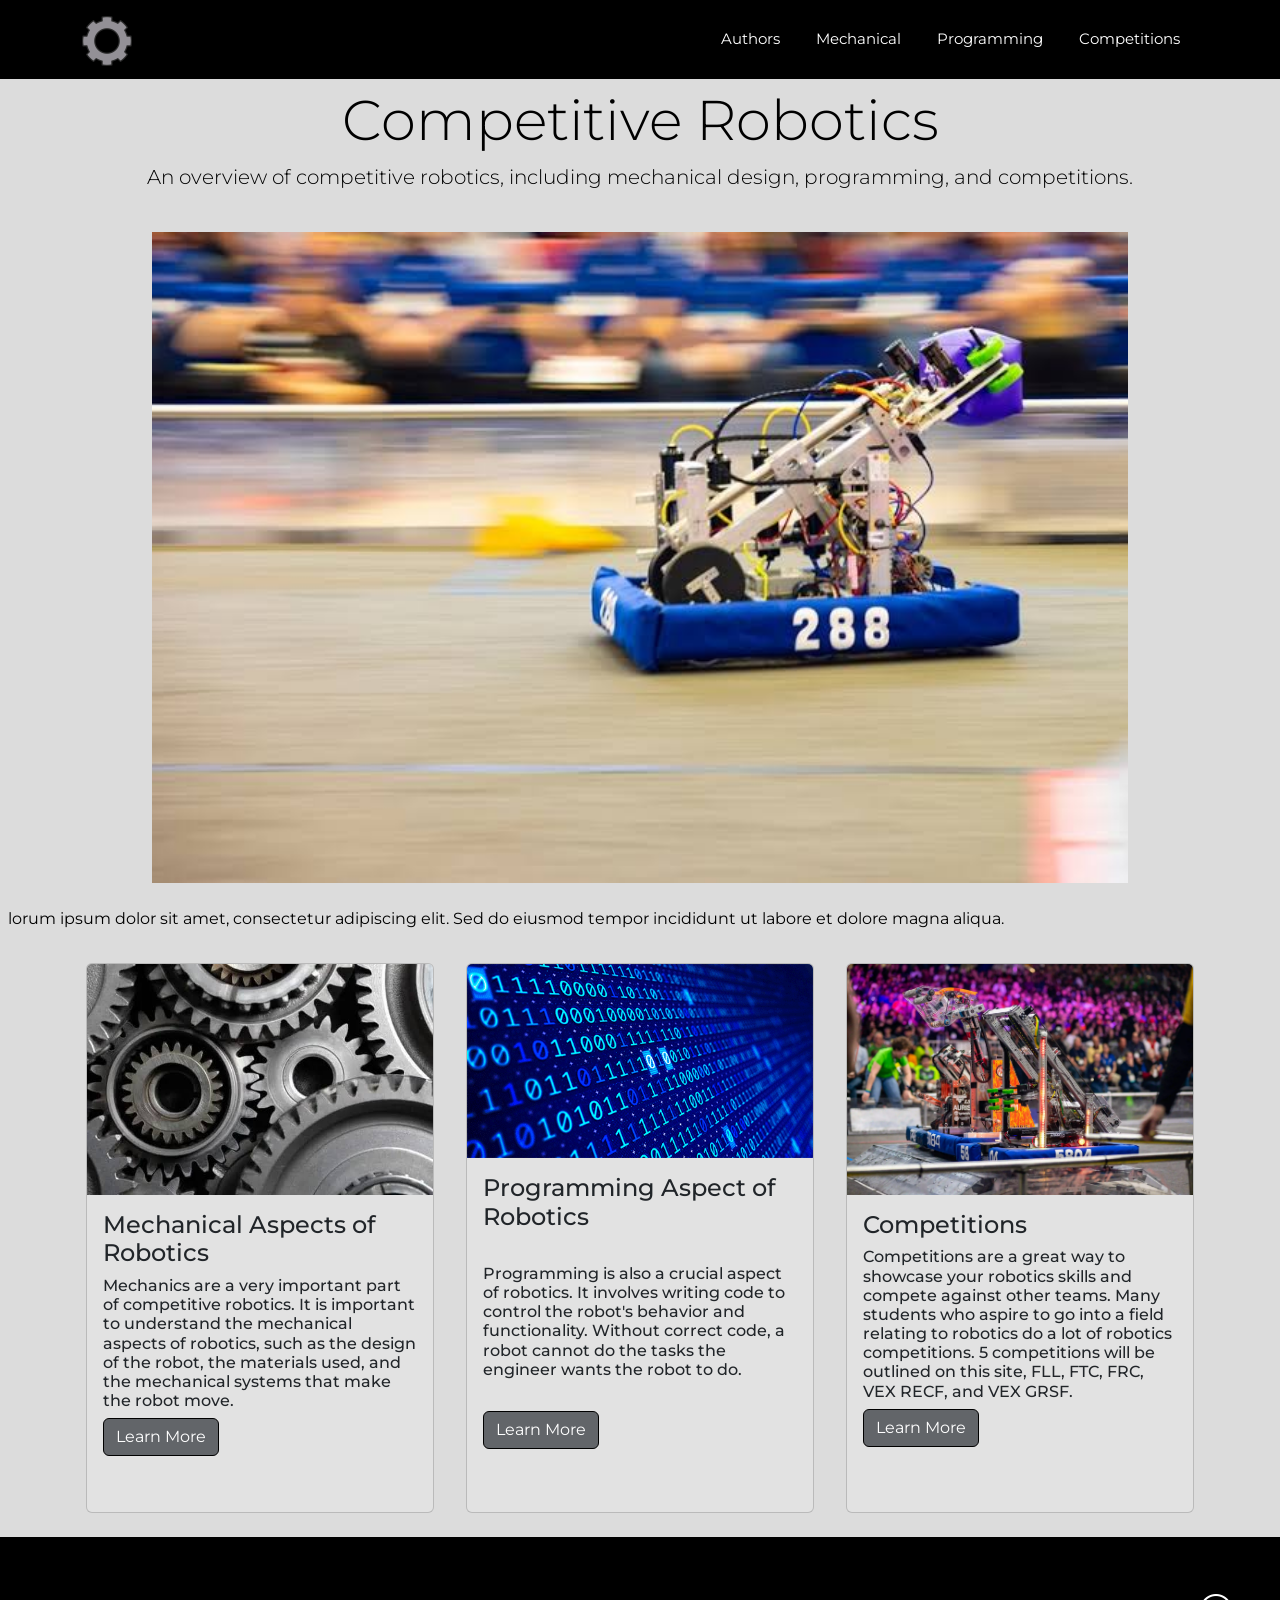
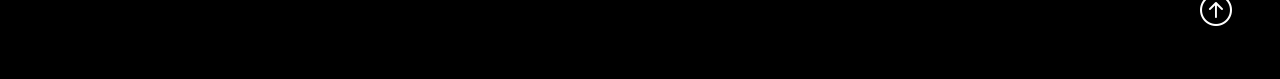
==== index.html @ 16c3a6c0 "Got rid of unnecessary highlights Made titles non-highlightable and made overall site look more plea" ====
<!DOCTYPE html>
<html lang="en">

<head>
    <meta charset="UTF-8">
    <meta name="viewport" content="width=device-width, initial-scale=1.0">
    <title>Competitive Robotics</title>

    <link href="https://cdn.jsdelivr.net/npm/bootstrap@5.3.8/dist/css/bootstrap.min.css" rel="stylesheet"
        integrity="sha384-sRIl4kxILFvY47J16cr9ZwB07vP4J8+LH7qKQnuqkuIAvNWLzeN8tE5YBujZqJLB" crossorigin="anonymous">


    <link rel="stylesheet" href="https://cdn.jsdelivr.net/npm/bootstrap-icons@1.13.1/font/bootstrap-icons.min.css">
    <link rel="stylesheet" href="styles.css">


    <script src="https://cdn.jsdelivr.net/npm/bootstrap@5.3.8/dist/js/bootstrap.bundle.min.js"
        integrity="sha384-FKyoEForCGlyvwx9Hj09JcYn3nv7wiPVlz7YYwJrWVcXK/BmnVDxM+D2scQbITxI"
        crossorigin="anonymous"></script>
</head>

<body class="body">
        <header>
            <!-- Navbar -->
            <nav class="navbar navbar-expand-lg nav-background-color" data-bs-theme="dark">
                <div class="container"> <!-- Website brand -->
                    <a href="#" class="navbar-brand">
                        <img src="img/logo.png" alt="Water Logo" class="d-inline-block align-text-top w-50">
                    </a>

                    <!-- Hamburger Icon-->
                    <button class="navbar-toggler" type="button" data-bs-toggle="collapse" data-bs-target="#navmenu">
                        <span class="navbar-toggler-icon"></span>
                    </button>

                    <!-- Collapsible navbar menu with custom hover underline CSS animation -->
                    <div class="collapse navbar-collapse" id="navmenu"> <!-- Links to Hamburger -->
                        <ul class="navbar-nav ms-auto"> <!-- ms-auto provides auto margin spacing-->
                            <li class="nav-itm">
                                <a href="authors.html"
                                    class="nav-link hover-underline-animation nav-menu-item">Authors</a>
                            </li>
                            <li class="nav-itm">
                                <a href="mechanical.html"
                                    class="nav-link hover-underline-animation nav-menu-item">Mechanical</a>
                            </li>
                            <li class="nav-itm">
                                <a href="programming.html"
                                    class="nav-link hover-underline-animation nav-menu-item">Programming</a>
                            </li>
                            <li class="nav-itm dropdown">
                                <a href="comp.html"
                                    class="nav-link dropdown-toggle hover-underline-animation nav-menu-item">Competitions</a>
                                    <div class="dropdown-menu">
                                        <a class="dropdown-item" href="fll.html">FLL</a>
                                        <a class="dropdown-item" href="ftc.html">FTC</a>
                                        <a class="dropdown-item" href="frc.html">FRC</a>
                                        <a class="dropdown-item" href="recf.html">VEX RECF</a>
                                        <a class="dropdown-item" href="grsf.html">VEX GRSF</a>                                    </div>                                
                            </li>
                        </ul>
                    </div>
                </div>
            </nav>
        </header>
    <div class="container-fluid p-0"> <!-- Container for the entire page -->
        <section class="overview text-dark p-2 text-left"> <!-- Overview -->
            <div class="text-center">
                <h1 class="display-4">Competitive Robotics</h1>
                <p class="lead">An overview of competitive robotics, including mechanical design, programming, and competitions.</p>
            </div>
            <br>
            
            <div class="col-md-12">
                <div class="row">
                    <div class="shadow-command gif-robot">   
                        <img src="img/robotpicfront.jpeg" alt="Robotics picture" class="index-gif-robot img-fluid col-md-6">
                        <div class="caption">This shows a robot in motion at the FIRST robotics competition (FRC).</div>
                    </div>
                </div>
            </div>
            <br>
            <div class="text highlighter">
                <p>lorum ipsum dolor sit amet, consectetur adipiscing elit. Sed do eiusmod tempor incididunt ut labore et dolore magna aliqua.</p>
            </div>
            
            <div class="container-lg min-vh-10">  
                <div class="row">
                    <div class="frame col-sm-4 p-3">
                        <div class="card about">
                            <img src="img/gearimagegeneric.jpeg" alt="gears" class="card-img-top">
                            <div class="card-body">
                                <h4 class="card-title">Mechanical Aspects of Robotics</h4>
                                
                                <h6> Mechanics are a very important part of competitive robotics. It 
                                    is important to understand the mechanical aspects of robotics, such as 
                                    the design of the robot, the materials used, and the mechanical systems 
                                    that make the robot move. 
                                </h6>
                                <a href="mechanical.html" class="index-btn btn btn-primary">Learn More</a>

                            </div>

                        </div>
                    </div>
                    <div class="frame col-sm-4 p-3">
                        <div class="card about">
                            <img src="img/binarythingy.webp" alt="binary code" class="card-img-top">
                            <div class="card-body">
                                <h4 class="card-title">Programming Aspect of Robotics</h4>
                                <br>
                                <h6> Programming is also a crucial aspect of robotics. It involves writing code to control the robot's behavior and functionality.
                                    Without correct code, a robot cannot do the tasks the engineer wants the robot to do.
                                </h6>
                                <br>
                                
                                <a href="programming.html" class="index-btn btn btn-primary">Learn More</a>

                            </div>

                        </div>
                    </div>
                    <div class="frame col-sm-4 p-3">
                        <div class="card about">
                            <img src="img/compimageforindex.webp" alt="comp image" class="card-img-top">
                            <div class="card-body">
                                <h4 class="card-title">Competitions</h4>
                                
                                <h6> Competitions are a great way to showcase your robotics skills and compete against other teams. 
                                    Many students who aspire to go into a field relating to robotics do a lot of robotics competitions.
                                    5 competitions will be outlined on this site, FLL, FTC, FRC, VEX RECF, and VEX GRSF.
                                </h6>
                                <a href="comp.html" class="index-btn btn btn-primary">Learn More</a>

                            </div>

                        </div>
                    </div>
                </div>
            </div>
        </section>
    </div>
</body>
    <!-- Footer -->
    <footer class="p-5 footer text-light text-center position-relative">
        <div class="container">
            <p class="lead">Copyright &copy; SE 2026 Competitive Robotics</p>
            <a href="#" class="position-absolute bottom-0 end-0 p-5">
                <i class="bi bi-arrow-up-circle h2 icon-white"></i>
            </a>
        </div>
    </footer>

    </div>



</html>
---- styles.css ----
/* ----------------- Class CSS ----------------- */
@import url('https://fonts.googleapis.com/css2?family=Montserrat:wght@400;700&display=swap');
.about{
    width:400px;
    height: 550px;
    margin: auto;
    box-shadow: none;
    transition: box-shadow 0.3s ease;
    background-color:#e2e2e2;
}
.about:hover{
    box-shadow: 0 0 50px 10px black;
}
.about-team{
    color:rgb(0, 0, 0);
}
.about a{
    background-color:#626569;
    border-color: black;

}
.about a:hover{
    background-color:rgb(52, 52, 52);
    border-color: black;
}
.authors{
    background-color: #dbe3e7;
}

.body{
    background-color: rgb(220, 218, 218);
}

.chartjs-sample{
    background-color: #8fa3ab;
}

.footer{                
    background-color: #000000;
}

.icon-white{            /* Arrow icon at bottom of page */
    color: #FFFFFF;
}

.nav-background-color{   /* navbar background color */
    background-color: #000000;
}

* {
    color: #000000;
    font-family: 'Montserrat', Courier;
}

.nav-menu-item{               /* navbar link text properties */
    font-size:15px;
    margin-left: 10px;
    margin-right: 10px;
    color:#FFFFFF
}

.overview{
    background-color: rgb(220, 220, 220);
}

.overview-left-padding{
    padding-left: 20px;
}

.overview-right-padding{  
    padding-right: 20px;
}

.procedure{
    background-color: #dbe3e7;
    padding: 1px;
}

.showcase{
    background-color: #8fa3ab; /*#0096c7*/
}

/* ----------------- ID CSS ----------------- */

/* -----------------Underline Animation CSS -----------------*/
#chart-wrapper{
    margin: auto;
    padding: 10px; 
    min-height: 400px;
    background-color: whitesmoke !important;
    justify-content: center;
    align-items: center;  
}

.hover-underline-animation {
    display: inline-block;
    position: relative;
    /*color: #0087ca;*/
  }
  
.hover-underline-animation:after {
    content: '';
    position: absolute;
    width: 100%;
    transform: scaleX(0);
    height: 2px;
    bottom: 0;
    left: 0;
    background-color: #eae6e6;
    /*transform-origin: bottom right;*/
    transition: transform 0.35s ease-out;
}
  
.hover-underline-animation:hover:after {
    transform: scaleX(1);
    /*transform-origin: bottom left;*/
}

.highlighter {
    background-image: linear-gradient( #97999b 100%, #626569 100%);
    background-repeat: no-repeat;
    background-size: 0% 100%;       
    background-position: 0 80%;
    
    transition: background-size 0.3s ease-in-out;
}

.highlighter:hover {
    background-size: 100% 100%;
}

.navbar .nav-itm.dropdown:hover .dropdown-menu {
    display: block;
}

.mech-button {
    background-color: #ffffff;
    color: black;
    border-color: black;

}
.mech-button:hover{
    background-color: rgb(84, 84, 84);
    border-color: black;
}
.frame {
    display: flex;
    align-items: center;
    
}
.robot-falling {
    width: 120%;
    height: auto;
}
.durability {
    font-size: 1.5rem;
}
.index-gif-robot {
    display: block;
    margin: 0 auto;
    width: 80%;
    height: auto;
}
.shadow-command {
    position: relative;
    
    height: auto;
    display: inline-block;
    margin: 0 auto;
    vertical-align: top;
    
    box-shadow: none;
    transition: box-shadow 0.3s ease;
}
.gif-robot {
    width: 1000px;

}
.shadow-command:hover {
    box-shadow: 0 0 50px 10px black;
}

.shadow-command .index-gif-robot img {
    display: block;
    
    width: 300%;
    height: auto;
}
.shadow-command img {
    display: block;
    
    width: 100%;
    height: auto;
}

.caption {
    position: absolute;
    top: 0;
    left: 0;
    width: 100%;
    box-sizing: border-box;
    padding: 10px;
    background: rgba(0, 0, 0, 0.65);
    color: white;
    text-align: center;
    z-index: 1;

    opacity: 0;
    transition: opacity 0.3s ease;
}

.shadow-command:hover .caption {
    opacity: 1;
}

.card .about p {
    color: black;
}


.conta{
    padding: 1em 0;
    width: 50%;
    justify-content: center;
    display:flex
  }
  
  .conta .title{
    color: #1a1a1a;
    text-align: center;
    margin-bottom: 10px;
    font-size: 25px;
  }
  
  .content {
    position: relative;
    max-width: 500px;
    min-width: 0px;
    width: 100%;
    margin: auto;
    overflow: hidden;
  }
  .cent {
      display: flex;
      justify-content: center;
  }
  
  .content .content-overlay {
    background: rgba(0,0,0,1);
    position: absolute;
    height: 99%;
    width: 100%;
    left: 0;
    top: 0;
    bottom: 0;
    right: 0;
    opacity: 0;
    -webkit-transition: all 0.4s ease-in-out 0s;
    -moz-transition: all 0.4s ease-in-out 0s;
    transition: all 0.4s ease-in-out 0s;
  }
  
  .content:hover .content-overlay{
    opacity: 1;
  }
  
  .content-image{
    width: 100%;
  }
  
  .content-details {
    position: absolute;
    text-align: center;
   padding-left: 1em;
    padding-right: 1em;
    width: 100%;
    top: 50%;
    left: 50%;
    opacity: 0;
    -webkit-transform: translate(-50%, -50%);
    -moz-transform: translate(-50%, -50%);
    transform: translate(-50%, -50%);
    -webkit-transition: all 0.3s ease-in-out 0s;
    -moz-transition: all 0.3s ease-in-out 0s;
    transition: all 0.3s ease-in-out 0s;
  }
  
  .content:hover .content-details{
    top: 50%;
    left: 50%;
    opacity: 1;
  }
  
  .content-details h3{
    color: #fff;
    font-weight: 500;
    letter-spacing: 0.15em;
    margin-bottom: 0.5em;
    text-transform: uppercase;
  }
  
  .content-details p{
    color: #fff;
    font-size: 0.8em;
  }
  
  .fadeIn-bottom{
    top: 80%;
  }

  .robotics-grid {
    display: grid;
    grid-template-columns: repeat(3, minmax(0, 1fr));
    gap: 25px;
    width: 100%;
    max-width: 1200px;
    margin: 0 auto;
    padding: 15px;
    box-sizing: border-box;
    justify-content: center;
}

/* Make cards fit their grid cells */
.robotics-grid .content {
    width: 100%;
    min-width: 0;
}

/* Images scale with their cards */
.robotics-grid .img-fluid {
    width: 100%;
    height: auto;
    display: block;
}

/* Medium screens: 2 cards per row */
@media (max-width: 900px) {
    .robotics-grid {
        grid-template-columns: repeat(2, minmax(0, 1fr));
    }
}

/* Small screens: 1 card per row */
@media (max-width: 550px) {
    .robotics-grid {
        grid-template-columns: 1fr;
    }
}
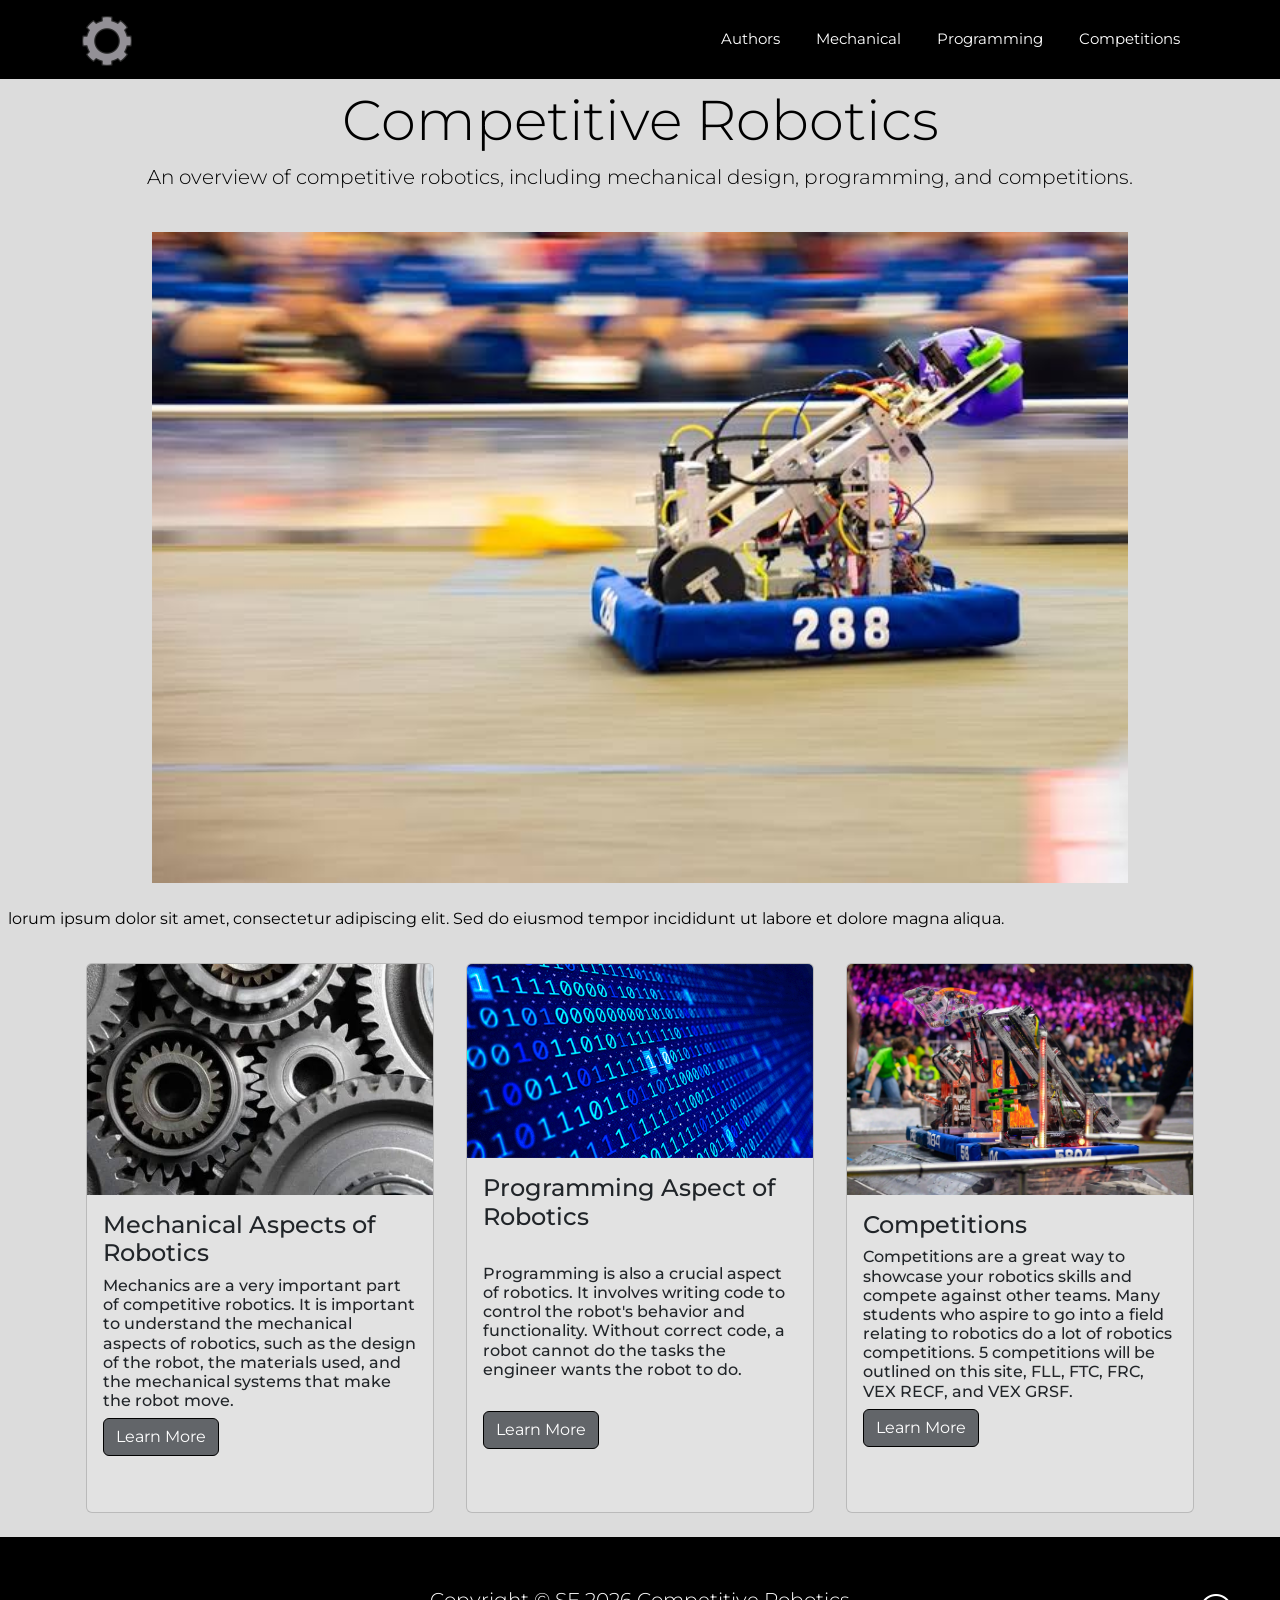
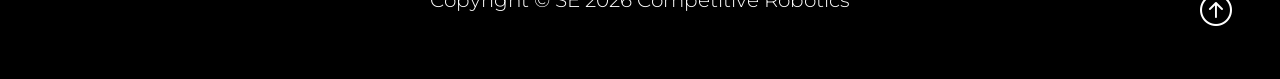
==== commit 4ed2ec1c: "Fixed Footer Footer text color was black and then changed to white so it was visable." ====
--- a/index.html
+++ b/index.html
@@ -144,7 +144,7 @@
     <!-- Footer -->
     <footer class="p-5 footer text-light text-center position-relative">
         <div class="container">
-            <p class="lead">Copyright &copy; SE 2026 Competitive Robotics</p>
+            <p class="lead footer">Copyright &copy; SE 2026 Competitive Robotics</p>
             <a href="#" class="position-absolute bottom-0 end-0 p-5">
                 <i class="bi bi-arrow-up-circle h2 icon-white"></i>
             </a>
--- a/styles.css
+++ b/styles.css
@@ -37,6 +37,7 @@
 
 .footer{                
     background-color: #000000;
+    color:#FFFFFF
 }
 
 .icon-white{            /* Arrow icon at bottom of page */
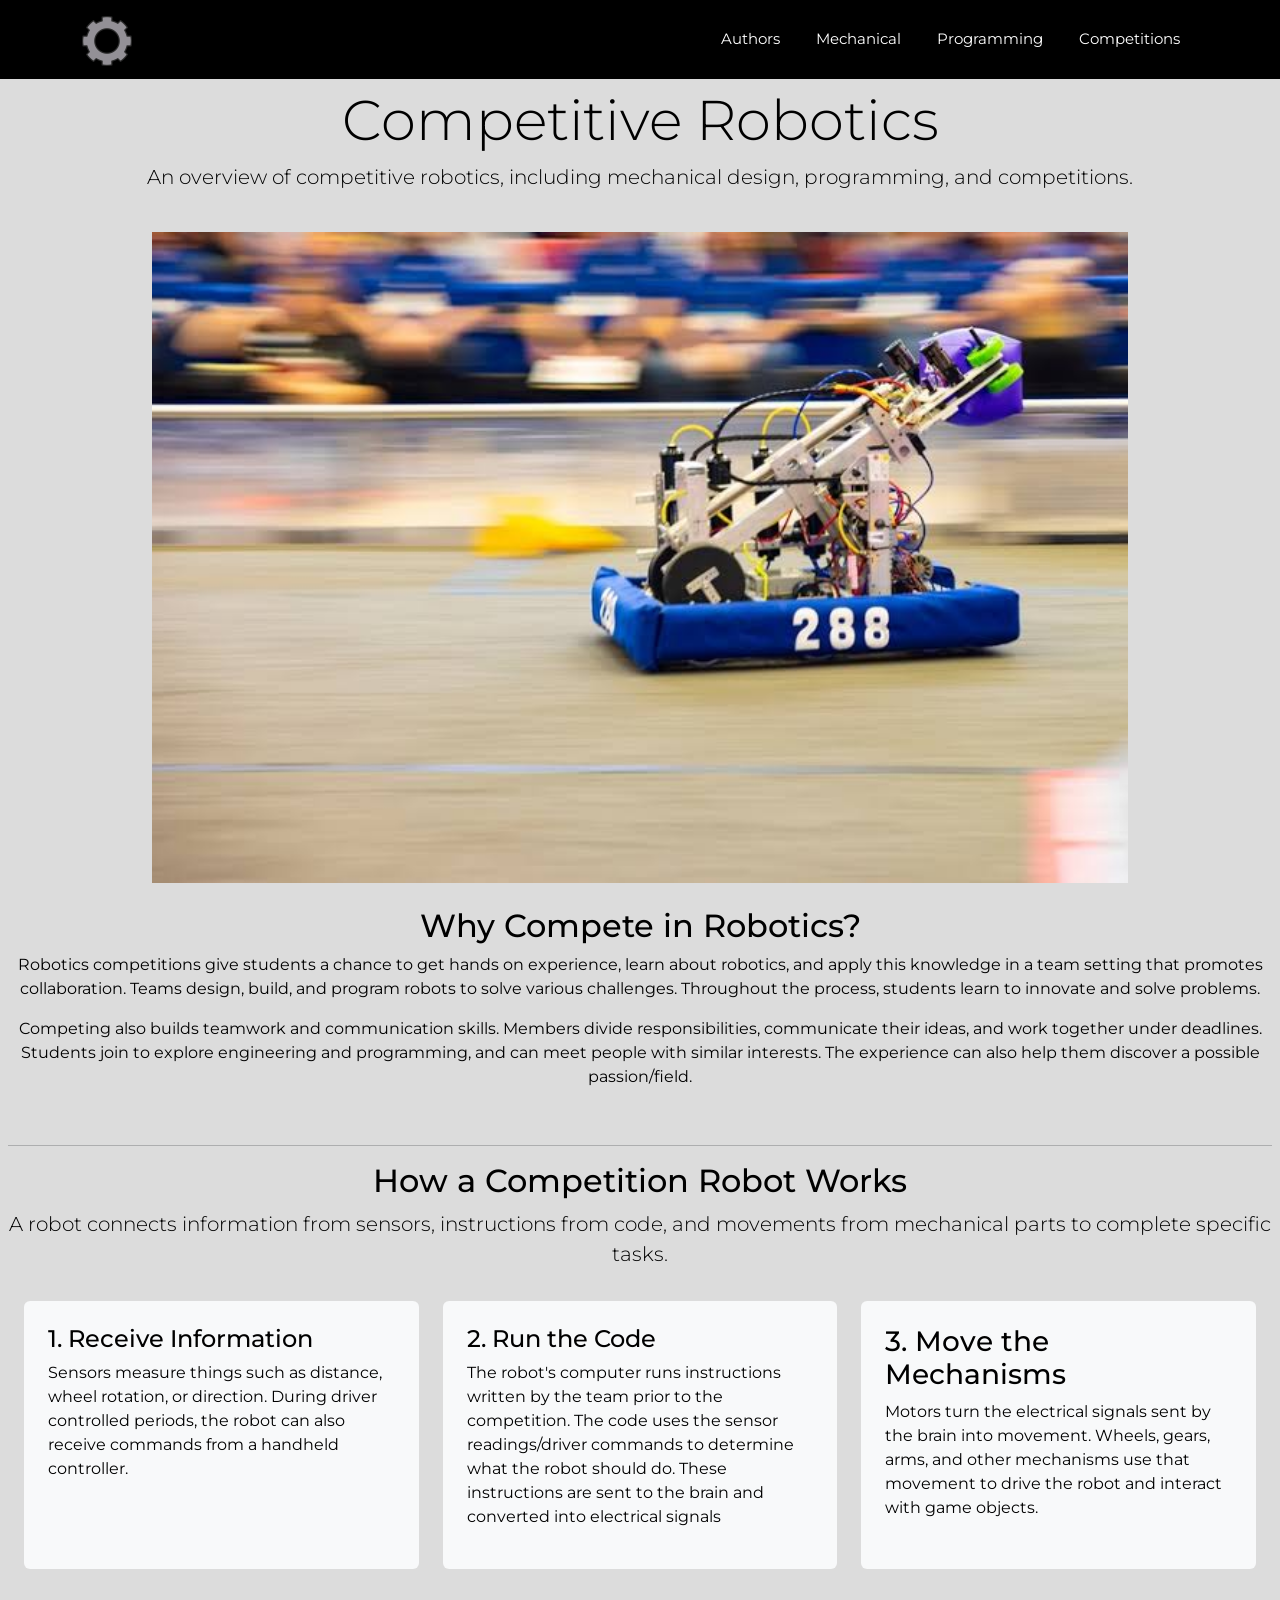
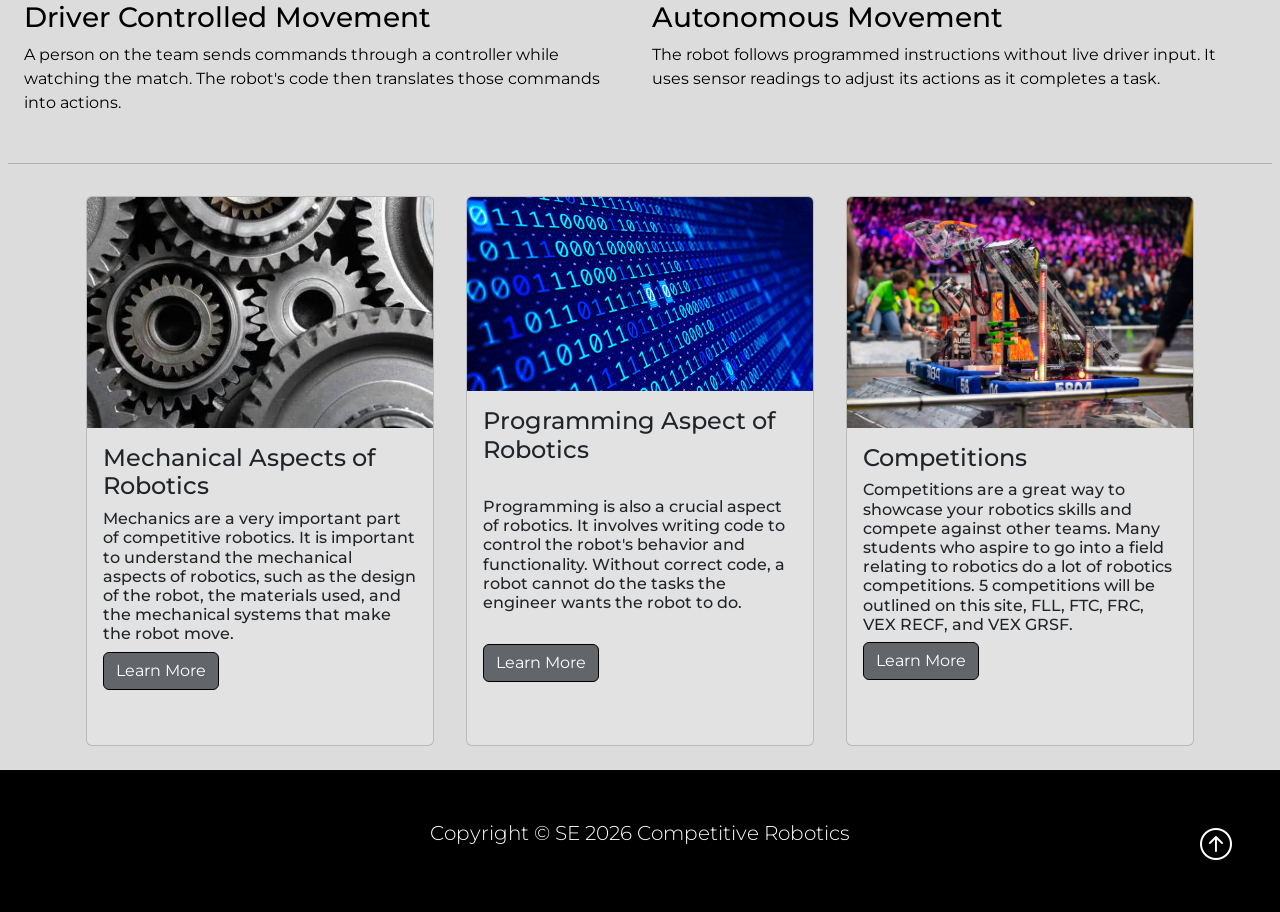
==== commit 1914dd6d: "finish index.html" ====
--- a/index.html
+++ b/index.html
@@ -9,10 +9,8 @@
     <link href="https://cdn.jsdelivr.net/npm/bootstrap@5.3.8/dist/css/bootstrap.min.css" rel="stylesheet"
         integrity="sha384-sRIl4kxILFvY47J16cr9ZwB07vP4J8+LH7qKQnuqkuIAvNWLzeN8tE5YBujZqJLB" crossorigin="anonymous">
 
-
     <link rel="stylesheet" href="https://cdn.jsdelivr.net/npm/bootstrap-icons@1.13.1/font/bootstrap-icons.min.css">
     <link rel="stylesheet" href="styles.css">
-
 
     <script src="https://cdn.jsdelivr.net/npm/bootstrap@5.3.8/dist/js/bootstrap.bundle.min.js"
         integrity="sha384-FKyoEForCGlyvwx9Hj09JcYn3nv7wiPVlz7YYwJrWVcXK/BmnVDxM+D2scQbITxI"
@@ -20,120 +18,225 @@
 </head>
 
 <body class="body">
-        <header>
-            <!-- Navbar -->
-            <nav class="navbar navbar-expand-lg nav-background-color" data-bs-theme="dark">
-                <div class="container"> <!-- Website brand -->
-                    <a href="#" class="navbar-brand">
-                        <img src="img/logo.png" alt="Water Logo" class="d-inline-block align-text-top w-50">
-                    </a>
-
-                    <!-- Hamburger Icon-->
-                    <button class="navbar-toggler" type="button" data-bs-toggle="collapse" data-bs-target="#navmenu">
-                        <span class="navbar-toggler-icon"></span>
-                    </button>
-
-                    <!-- Collapsible navbar menu with custom hover underline CSS animation -->
-                    <div class="collapse navbar-collapse" id="navmenu"> <!-- Links to Hamburger -->
-                        <ul class="navbar-nav ms-auto"> <!-- ms-auto provides auto margin spacing-->
-                            <li class="nav-itm">
-                                <a href="authors.html"
-                                    class="nav-link hover-underline-animation nav-menu-item">Authors</a>
-                            </li>
-                            <li class="nav-itm">
-                                <a href="mechanical.html"
-                                    class="nav-link hover-underline-animation nav-menu-item">Mechanical</a>
-                            </li>
-                            <li class="nav-itm">
-                                <a href="programming.html"
-                                    class="nav-link hover-underline-animation nav-menu-item">Programming</a>
-                            </li>
-                            <li class="nav-itm dropdown">
-                                <a href="comp.html"
-                                    class="nav-link dropdown-toggle hover-underline-animation nav-menu-item">Competitions</a>
-                                    <div class="dropdown-menu">
-                                        <a class="dropdown-item" href="fll.html">FLL</a>
-                                        <a class="dropdown-item" href="ftc.html">FTC</a>
-                                        <a class="dropdown-item" href="frc.html">FRC</a>
-                                        <a class="dropdown-item" href="recf.html">VEX RECF</a>
-                                        <a class="dropdown-item" href="grsf.html">VEX GRSF</a>                                    </div>                                
-                            </li>
-                        </ul>
-                    </div>
-                </div>
-            </nav>
-        </header>
-    <div class="container-fluid p-0"> <!-- Container for the entire page -->
-        <section class="overview text-dark p-2 text-left"> <!-- Overview -->
+    <header>
+        <!-- Nav bar expands on large screens and collapses on smaller screens -->
+        <nav class="navbar navbar-expand-lg nav-background-color" data-bs-theme="dark">
+            <div class="container">
+
+                <!-- Display the site logo; clicking it returns to the top -->
+                <a href="#" class="navbar-brand">
+                    <img src="img/logo.png" alt="Gear Logo" class="d-inline-block align-text-top w-50">
+                </a>
+
+                <!-- This button opens and closes the menu -->
+                <button class="navbar-toggler" type="button" data-bs-toggle="collapse" data-bs-target="#navmenu">
+                    <span class="navbar-toggler-icon"></span>
+                </button>
+
+                <!-- Group the navigation links together -->
+                <div class="collapse navbar-collapse" id="navmenu">
+                    <ul class="navbar-nav ms-auto">
+                        <li class="nav-itm">
+                            <a href="authors.html" class="nav-link hover-underline-animation nav-menu-item">Authors</a>
+                        </li>
+                        <li class="nav-itm">
+                            <a href="mechanical.html"
+                                class="nav-link hover-underline-animation nav-menu-item">Mechanical</a>
+                        </li>
+                        <li class="nav-itm">
+                            <a href="programming.html"
+                                class="nav-link hover-underline-animation nav-menu-item">Programming</a>
+                        </li>
+
+                        <!-- Link to the comparison page and group the competition links -->
+                        <li class="nav-itm dropdown">
+                            <a href="comp.html"
+                                class="nav-link dropdown-toggle hover-underline-animation nav-menu-item">Competitions</a>
+                            <div class="dropdown-menu">
+                                <a class="dropdown-item" href="fll.html">FLL</a>
+                                <a class="dropdown-item" href="ftc.html">FTC</a>
+                                <a class="dropdown-item" href="frc.html">FRC</a>
+                                <a class="dropdown-item" href="recf.html">VEX RECF</a>
+                                <a class="dropdown-item" href="grsf.html">VEX GRSF</a>
+                            </div>
+                        </li>
+                    </ul>
+                </div>
+            </div>
+        </nav>
+    </header>
+
+    <!-- Container for the main page content -->
+    <div class="container-fluid p-0">
+        <section class="overview text-dark p-2 text-left">
+
+            <!-- Page header -->
             <div class="text-center">
                 <h1 class="display-4">Competitive Robotics</h1>
-                <p class="lead">An overview of competitive robotics, including mechanical design, programming, and competitions.</p>
+                <p class="lead">An overview of competitive robotics, including mechanical design, programming, and
+                    competitions.</p>
             </div>
             <br>
-            
+
+            <!-- Robot image & caption -->
             <div class="col-md-12">
                 <div class="row">
-                    <div class="shadow-command gif-robot">   
-                        <img src="img/robotpicfront.jpeg" alt="Robotics picture" class="index-gif-robot img-fluid col-md-6">
+                    <div class="shadow-command gif-robot">
+                        <img src="img/robotpicfront.jpeg" alt="Robotics picture"
+                            class="index-gif-robot img-fluid col-md-6">
                         <div class="caption">This shows a robot in motion at the FIRST robotics competition (FRC).</div>
                     </div>
                 </div>
             </div>
             <br>
-            <div class="text highlighter">
-                <p>lorum ipsum dolor sit amet, consectetur adipiscing elit. Sed do eiusmod tempor incididunt ut labore et dolore magna aliqua.</p>
-            </div>
-            
-            <div class="container-lg min-vh-10">  
+
+            <!-- Why students participate -->
+            <div class="text highlighter text-center">
+                <h2 class="text-center">Why Compete in Robotics?</h2>
+                <p>
+                    Robotics competitions give students a chance to get hands on
+                    experience, learn about robotics, and apply this knowledge
+                    in a team setting that promotes collaboration. Teams design,
+                    build, and program robots to solve various challenges. Throughout
+                    the process, students learn to innovate and solve problems.
+                </p>
+                <p>
+                    Competing also builds teamwork and communication skills.
+                    Members divide responsibilities, communicate their ideas, and work
+                    together under deadlines. Students join to explore engineering
+                    and programming, and can meet people with similar interests.
+                    The experience can also help them discover a possible passion/field.
+                </p>
+            </div>
+            <br>
+            <hr>
+
+            <!-- Three stages of robot pipeline -->
+            <div class="text-center">
+                <h2>How a Competition Robot Works</h2>
+                <p class="lead">
+                    A robot connects information from sensors, instructions from code,
+                    and movements from mechanical parts to complete specific tasks.
+                </p>
+            </div>
+
+            <div class="row p-3">
+                <!-- Explain sensor readings and driver input -->
+                <div class="col-sm-4">
+                    <div class="h-100 p-4 bg-light rounded">
+                        <h4>1. Receive Information</h4>
+                        <p>
+                            Sensors measure things such as distance, wheel rotation,
+                            or direction. During driver controlled periods, the robot
+                            can also receive commands from a handheld controller.
+                        </p>
+                    </div>
+                </div>
+
+                <!-- Explain how the robot processes information using code -->
+                <div class="col-sm-4">
+                    <div class="h-100 p-4 bg-light rounded">
+                        <h4>2. Run the Code</h4>
+                        <p>
+                            The robot's computer runs instructions written by the
+                            team prior to the competition. The code uses the sensor
+                            readings/driver commands to determine what the robot
+                            should do. These instructions are sent to the brain and
+                            converted into electrical signals
+                        </p>
+                    </div>
+                </div>
+
+                <!-- Explain how motors and mechanical parts produce movement -->
+                <div class="col-sm-4">
+                    <div class="h-100 p-4 bg-light rounded">
+                        <h3>3. Move the Mechanisms</h3>
+                        <p>
+                            Motors turn the electrical signals sent by the brain
+                            into movement. Wheels, gears, arms, and other mechanisms
+                            use that movement to drive the robot and interact with game objects.
+                        </p>
+                    </div>
+                </div>
+            </div>
+
+            <!-- Compare driver controlled and autonomous movements -->
+            <div class="row p-3">
+                <div class="col-sm-6">
+                    <h3>Driver Controlled Movement</h3>
+                    <p>
+                        A person on the team sends commands through a controller
+                        while watching the match. The robot's code then translates
+                        those commands into actions.
+                    </p>
+                </div>
+
+                <div class="col-sm-6">
+                    <h3>Autonomous Movement</h3>
+                    <p>
+                        The robot follows programmed instructions without live
+                        driver input. It uses sensor readings to adjust its
+                        actions as it completes a task.
+                    </p>
+                </div>
+            </div>
+
+            <hr>
+
+            <!-- Introduce the three main topics and link to their pages -->
+            <div class="container-lg min-vh-10">
                 <div class="row">
+                    <!-- Mechanical design card: image, summary, and page link -->
                     <div class="frame col-sm-4 p-3">
                         <div class="card about">
                             <img src="img/gearimagegeneric.jpeg" alt="gears" class="card-img-top">
                             <div class="card-body">
                                 <h4 class="card-title">Mechanical Aspects of Robotics</h4>
-                                
-                                <h6> Mechanics are a very important part of competitive robotics. It 
-                                    is important to understand the mechanical aspects of robotics, such as 
-                                    the design of the robot, the materials used, and the mechanical systems 
-                                    that make the robot move. 
+
+                                <h6> Mechanics are a very important part of competitive robotics. It
+                                    is important to understand the mechanical aspects of robotics, such as
+                                    the design of the robot, the materials used, and the mechanical systems
+                                    that make the robot move.
                                 </h6>
                                 <a href="mechanical.html" class="index-btn btn btn-primary">Learn More</a>
-
-                            </div>
-
+                            </div>
                         </div>
                     </div>
+
+                    <!-- Programming card: image, summary, and page link -->
                     <div class="frame col-sm-4 p-3">
                         <div class="card about">
                             <img src="img/binarythingy.webp" alt="binary code" class="card-img-top">
                             <div class="card-body">
                                 <h4 class="card-title">Programming Aspect of Robotics</h4>
                                 <br>
-                                <h6> Programming is also a crucial aspect of robotics. It involves writing code to control the robot's behavior and functionality.
-                                    Without correct code, a robot cannot do the tasks the engineer wants the robot to do.
+                                <h6> Programming is also a crucial aspect of robotics. It involves writing code to
+                                    control the robot's behavior and functionality.
+                                    Without correct code, a robot cannot do the tasks the engineer wants the robot to
+                                    do.
                                 </h6>
                                 <br>
-                                
+
                                 <a href="programming.html" class="index-btn btn btn-primary">Learn More</a>
-
-                            </div>
-
+                            </div>
                         </div>
                     </div>
+
+                    <!-- Competitions card: image, summary, and comparison page link -->
                     <div class="frame col-sm-4 p-3">
                         <div class="card about">
                             <img src="img/compimageforindex.webp" alt="comp image" class="card-img-top">
                             <div class="card-body">
                                 <h4 class="card-title">Competitions</h4>
-                                
-                                <h6> Competitions are a great way to showcase your robotics skills and compete against other teams. 
-                                    Many students who aspire to go into a field relating to robotics do a lot of robotics competitions.
+
+                                <h6> Competitions are a great way to showcase your robotics skills and compete against
+                                    other teams.
+                                    Many students who aspire to go into a field relating to robotics do a lot of
+                                    robotics competitions.
                                     5 competitions will be outlined on this site, FLL, FTC, FRC, VEX RECF, and VEX GRSF.
                                 </h6>
                                 <a href="comp.html" class="index-btn btn btn-primary">Learn More</a>
-
-                            </div>
-
+                            </div>
                         </div>
                     </div>
                 </div>
@@ -141,18 +244,15 @@
         </section>
     </div>
 </body>
-    <!-- Footer -->
-    <footer class="p-5 footer text-light text-center position-relative">
-        <div class="container">
-            <p class="lead footer">Copyright &copy; SE 2026 Competitive Robotics</p>
-            <a href="#" class="position-absolute bottom-0 end-0 p-5">
-                <i class="bi bi-arrow-up-circle h2 icon-white"></i>
-            </a>
-        </div>
-    </footer>
-
+
+<!-- Display copyright information and a link back to the top of the page. -->
+<footer class="p-5 footer text-light text-center position-relative">
+    <div class="container">
+        <p class="lead footer">Copyright &copy; SE 2026 Competitive Robotics</p>
+        <a href="#" class="position-absolute bottom-0 end-0 p-5">
+            <i class="bi bi-arrow-up-circle h2 icon-white"></i>
+        </a>
     </div>
-
-
+</footer>
 
 </html>
--- a/styles.css
+++ b/styles.css
@@ -348,5 +348,6 @@
     }
 }
 
-
-
+.container-fluid .overview .shadow-command:hover {
+    box-shadow: none;
+}
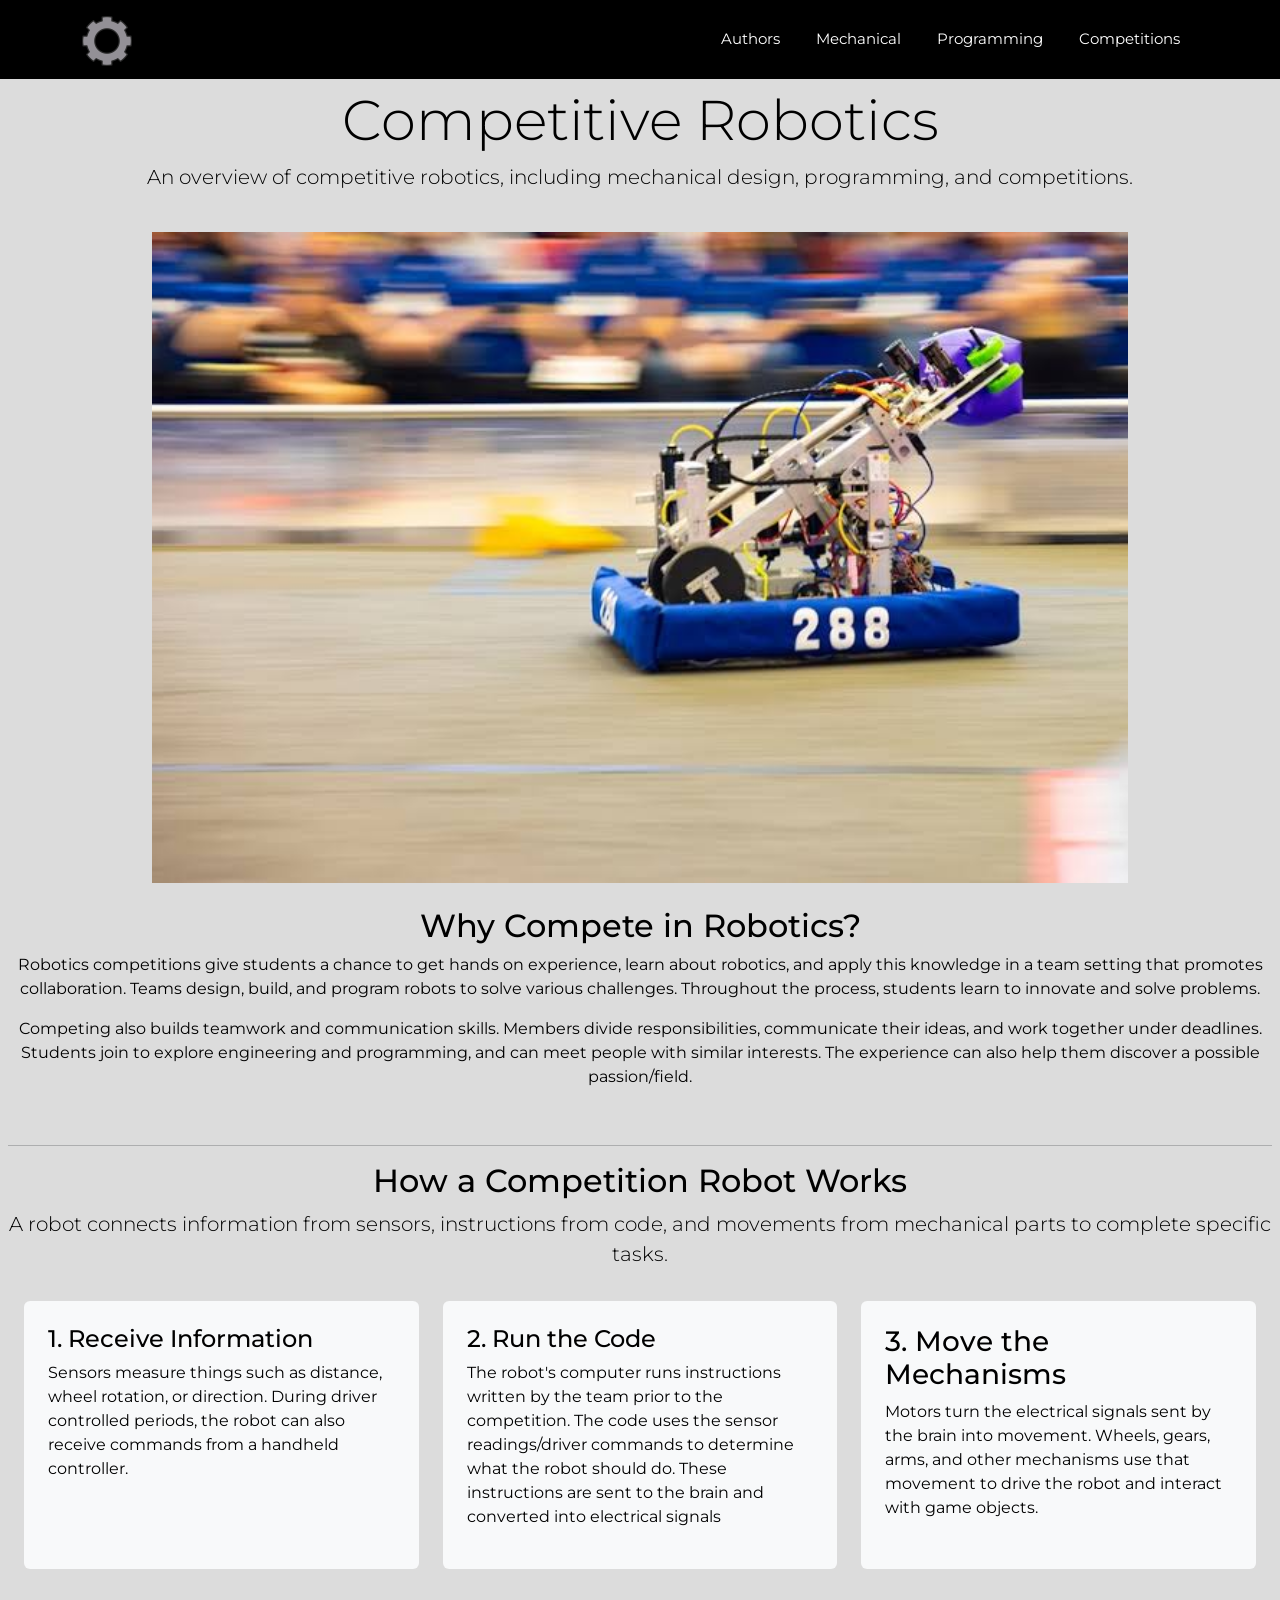
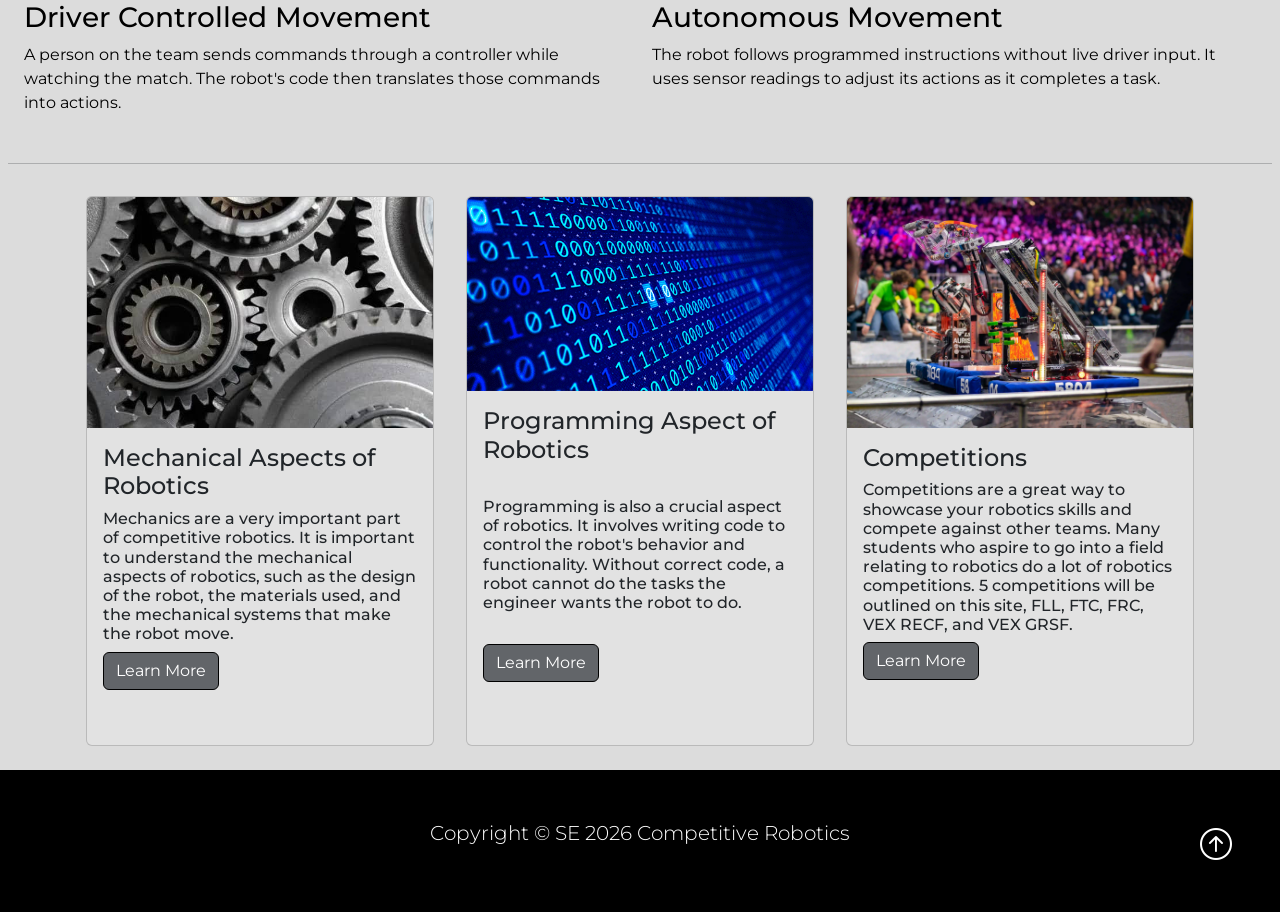
==== commit fc1cb391: "Finish authors.html and update comments in all files" ====
--- a/index.html
+++ b/index.html
@@ -19,11 +19,11 @@
 
 <body class="body">
     <header>
-        <!-- Nav bar expands on large screens and collapses on smaller screens -->
+        <!-- Navbar -->
         <nav class="navbar navbar-expand-lg nav-background-color" data-bs-theme="dark">
             <div class="container">
 
-                <!-- Display the site logo; clicking it returns to the top -->
+                <!-- Hamburger Icon -->
                 <a href="#" class="navbar-brand">
                     <img src="img/logo.png" alt="Gear Logo" class="d-inline-block align-text-top w-50">
                 </a>
@@ -33,9 +33,9 @@
                     <span class="navbar-toggler-icon"></span>
                 </button>
 
-                <!-- Group the navigation links together -->
-                <div class="collapse navbar-collapse" id="navmenu">
-                    <ul class="navbar-nav ms-auto">
+                <!-- Collapsible navbar menu with custom hover underline CSS animation -->
+                <div class="collapse navbar-collapse" id="navmenu"> <!-- Links to Hamburger -->
+                    <ul class="navbar-nav ms-auto"> <!-- ms-auto provides auto margin spacing-->
                         <li class="nav-itm">
                             <a href="authors.html" class="nav-link hover-underline-animation nav-menu-item">Authors</a>
                         </li>
@@ -186,7 +186,7 @@
             <!-- Introduce the three main topics and link to their pages -->
             <div class="container-lg min-vh-10">
                 <div class="row">
-                    <!-- Mechanical design card: image, summary, and page link -->
+                    <!-- Mechanical design card -->
                     <div class="frame col-sm-4 p-3">
                         <div class="card about">
                             <img src="img/gearimagegeneric.jpeg" alt="gears" class="card-img-top">
@@ -203,7 +203,7 @@
                         </div>
                     </div>
 
-                    <!-- Programming card: image, summary, and page link -->
+                    <!-- Programming card -->
                     <div class="frame col-sm-4 p-3">
                         <div class="card about">
                             <img src="img/binarythingy.webp" alt="binary code" class="card-img-top">
@@ -222,7 +222,7 @@
                         </div>
                     </div>
 
-                    <!-- Competitions card: image, summary, and comparison page link -->
+                    <!-- Competitions card -->
                     <div class="frame col-sm-4 p-3">
                         <div class="card about">
                             <img src="img/compimageforindex.webp" alt="comp image" class="card-img-top">
@@ -245,7 +245,7 @@
     </div>
 </body>
 
-<!-- Display copyright information and a link back to the top of the page. -->
+<!-- Footer and a link back to the top of the page -->
 <footer class="p-5 footer text-light text-center position-relative">
     <div class="container">
         <p class="lead footer">Copyright &copy; SE 2026 Competitive Robotics</p>
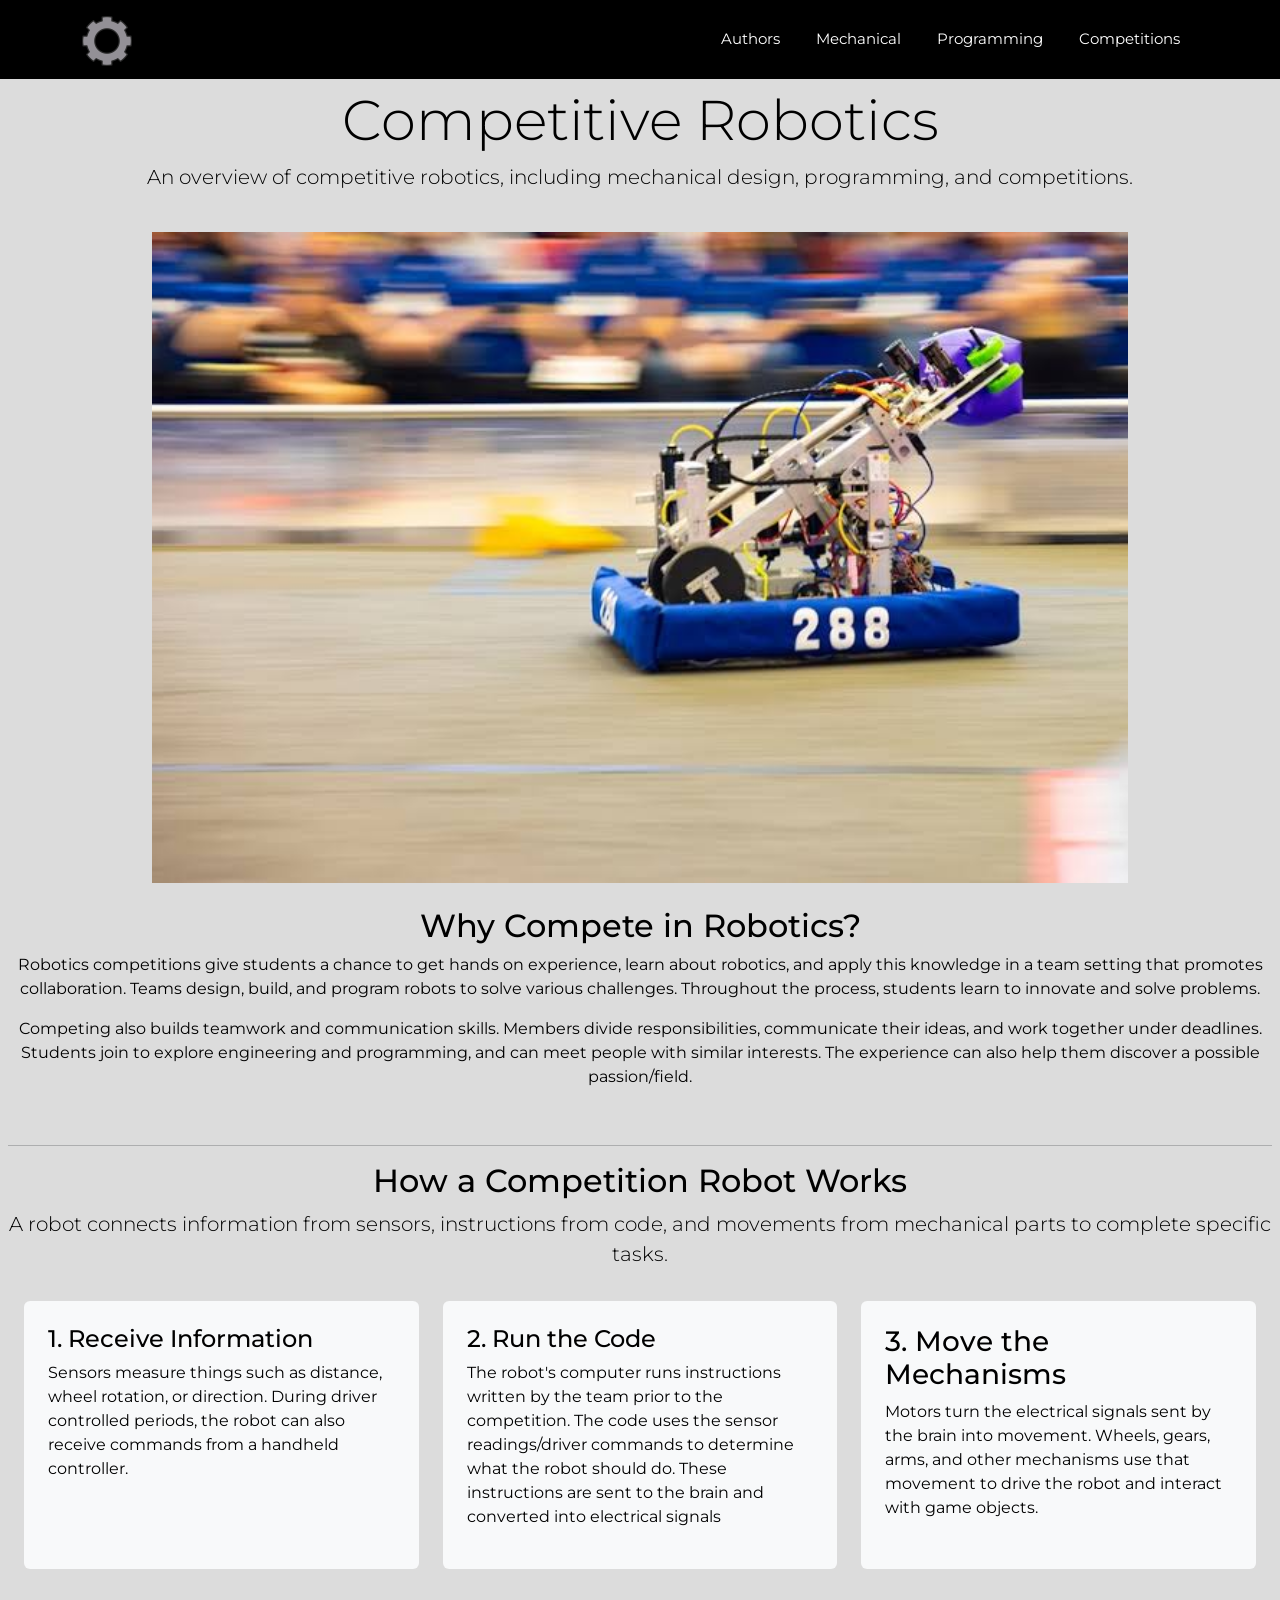
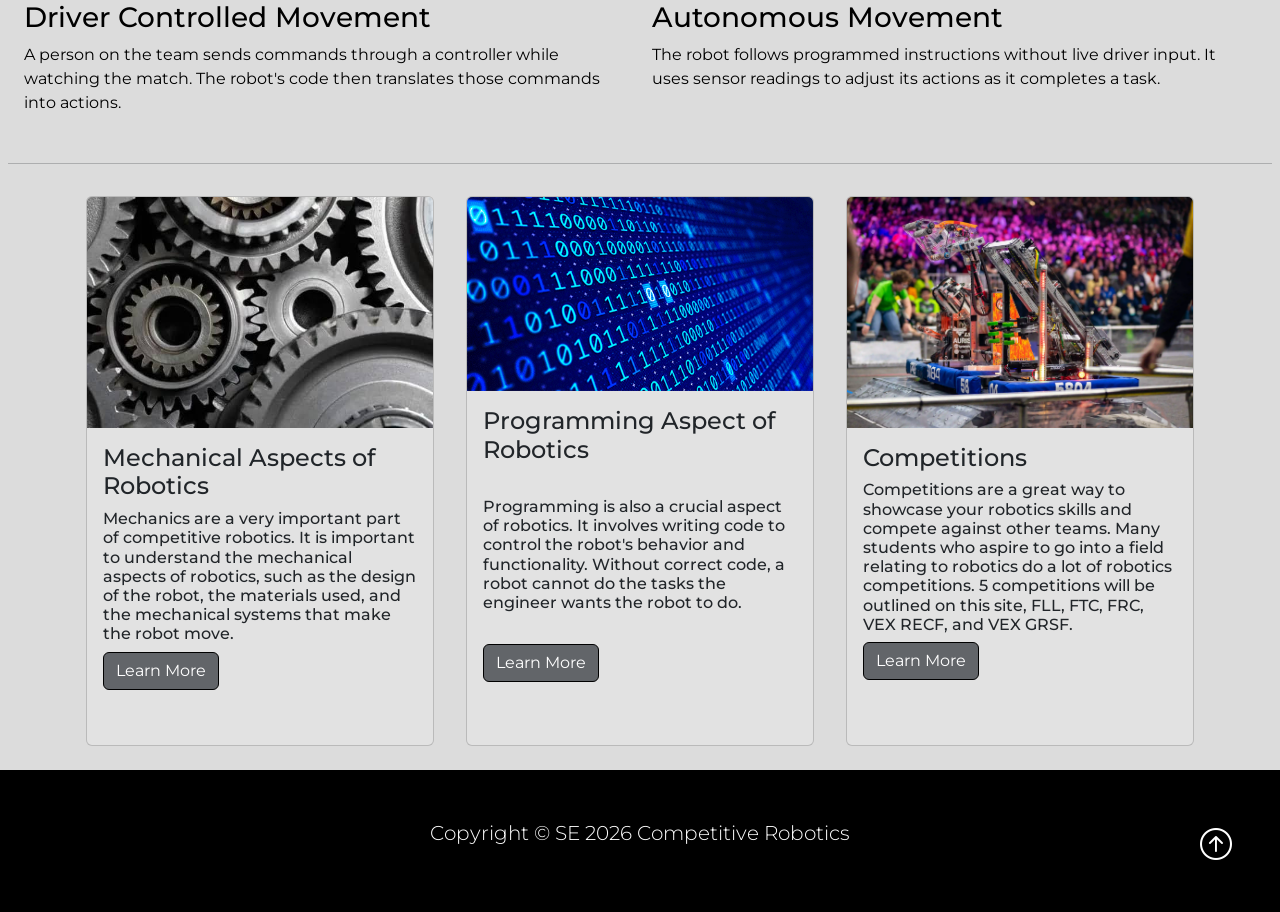
==== commit c4515d3c: "Added a lil highlight to index" ====
--- a/index.html
+++ b/index.html
@@ -162,7 +162,7 @@
 
             <!-- Compare driver controlled and autonomous movements -->
             <div class="row p-3">
-                <div class="col-sm-6">
+                <div class="col-sm-6 highlighter">
                     <h3>Driver Controlled Movement</h3>
                     <p>
                         A person on the team sends commands through a controller
@@ -171,7 +171,7 @@
                     </p>
                 </div>
 
-                <div class="col-sm-6">
+                <div class="col-sm-6 highlighter">
                     <h3>Autonomous Movement</h3>
                     <p>
                         The robot follows programmed instructions without live
--- a/styles.css
+++ b/styles.css
@@ -1,50 +1,58 @@
 /* ----------------- Class CSS ----------------- */
 @import url('https://fonts.googleapis.com/css2?family=Montserrat:wght@400;700&display=swap');
-.about{
-    width:400px;
+
+.about {
+    width: 400px;
     height: 550px;
     margin: auto;
     box-shadow: none;
     transition: box-shadow 0.3s ease;
-    background-color:#e2e2e2;
-}
-.about:hover{
+    background-color: #e2e2e2;
+}
+
+.about:hover {
     box-shadow: 0 0 50px 10px black;
 }
-.about-team{
-    color:rgb(0, 0, 0);
-}
-.about a{
-    background-color:#626569;
+
+.about-team {
+    color: rgb(0, 0, 0);
+}
+
+.about a {
+    background-color: #626569;
     border-color: black;
 
 }
-.about a:hover{
-    background-color:rgb(52, 52, 52);
+
+.about a:hover {
+    background-color: rgb(52, 52, 52);
     border-color: black;
 }
-.authors{
+
+.authors {
     background-color: #dbe3e7;
 }
 
-.body{
+.body {
     background-color: rgb(220, 218, 218);
 }
 
-.chartjs-sample{
+.chartjs-sample {
     background-color: #8fa3ab;
 }
 
-.footer{                
+.footer {
     background-color: #000000;
-    color:#FFFFFF
-}
-
-.icon-white{            /* Arrow icon at bottom of page */
+    color: #FFFFFF
+}
+
+.icon-white {
+    /* Arrow icon at bottom of page */
     color: #FFFFFF;
 }
 
-.nav-background-color{   /* navbar background color */
+.nav-background-color {
+    /* navbar background color */
     background-color: #000000;
 }
 
@@ -53,52 +61,54 @@
     font-family: 'Montserrat', Courier;
 }
 
-.nav-menu-item{               /* navbar link text properties */
-    font-size:15px;
+.nav-menu-item {
+    /* navbar link text properties */
+    font-size: 15px;
     margin-left: 10px;
     margin-right: 10px;
-    color:#FFFFFF
-}
-
-.overview{
+    color: #FFFFFF
+}
+
+.overview {
     background-color: rgb(220, 220, 220);
 }
 
-.overview-left-padding{
+.overview-left-padding {
     padding-left: 20px;
 }
 
-.overview-right-padding{  
+.overview-right-padding {
     padding-right: 20px;
 }
 
-.procedure{
+.procedure {
     background-color: #dbe3e7;
     padding: 1px;
 }
 
-.showcase{
-    background-color: #8fa3ab; /*#0096c7*/
+.showcase {
+    background-color: #8fa3ab;
+    /*#0096c7*/
 }
 
 /* ----------------- ID CSS ----------------- */
 
 /* -----------------Underline Animation CSS -----------------*/
-#chart-wrapper{
+#chart-wrapper {
     margin: auto;
-    padding: 10px; 
+    padding: 10px;
     min-height: 400px;
     background-color: whitesmoke !important;
     justify-content: center;
-    align-items: center;  
+    align-items: center;
 }
 
 .hover-underline-animation {
     display: inline-block;
     position: relative;
     /*color: #0087ca;*/
-  }
-  
+}
+
 .hover-underline-animation:after {
     content: '';
     position: absolute;
@@ -111,18 +121,18 @@
     /*transform-origin: bottom right;*/
     transition: transform 0.35s ease-out;
 }
-  
+
 .hover-underline-animation:hover:after {
     transform: scaleX(1);
     /*transform-origin: bottom left;*/
 }
 
 .highlighter {
-    background-image: linear-gradient( #97999b 100%, #626569 100%);
+    background-image: linear-gradient(#97999b 100%, #626569 100%);
     background-repeat: no-repeat;
-    background-size: 0% 100%;       
+    background-size: 0% 100%;
     background-position: 0 80%;
-    
+
     transition: background-size 0.3s ease-in-out;
 }
 
@@ -140,56 +150,65 @@
     border-color: black;
 
 }
-.mech-button:hover{
+
+.mech-button:hover {
     background-color: rgb(84, 84, 84);
     border-color: black;
 }
+
 .frame {
     display: flex;
     align-items: center;
-    
-}
+
+}
+
 .robot-falling {
     width: 120%;
     height: auto;
 }
+
 .durability {
     font-size: 1.5rem;
 }
+
 .index-gif-robot {
     display: block;
     margin: 0 auto;
     width: 80%;
     height: auto;
 }
+
 .shadow-command {
     position: relative;
-    
+
     height: auto;
     display: inline-block;
     margin: 0 auto;
     vertical-align: top;
-    
+
     box-shadow: none;
     transition: box-shadow 0.3s ease;
 }
+
 .gif-robot {
     width: 1000px;
 
 }
+
 .shadow-command:hover {
     box-shadow: 0 0 50px 10px black;
 }
 
 .shadow-command .index-gif-robot img {
     display: block;
-    
+
     width: 300%;
     height: auto;
 }
+
 .shadow-command img {
     display: block;
-    
+
     width: 100%;
     height: auto;
 }
@@ -219,35 +238,36 @@
 }
 
 
-.conta{
+.conta {
     padding: 1em 0;
     width: 50%;
     justify-content: center;
-    display:flex
-  }
-  
-  .conta .title{
+    display: flex
+}
+
+.conta .title {
     color: #1a1a1a;
     text-align: center;
     margin-bottom: 10px;
     font-size: 25px;
-  }
-  
-  .content {
+}
+
+.content {
     position: relative;
     max-width: 500px;
     min-width: 0px;
     width: 100%;
     margin: auto;
     overflow: hidden;
-  }
-  .cent {
-      display: flex;
-      justify-content: center;
-  }
-  
-  .content .content-overlay {
-    background: rgba(0,0,0,1);
+}
+
+.cent {
+    display: flex;
+    justify-content: center;
+}
+
+.content .content-overlay {
+    background: rgba(0, 0, 0, 1);
     position: absolute;
     height: 99%;
     width: 100%;
@@ -259,20 +279,20 @@
     -webkit-transition: all 0.4s ease-in-out 0s;
     -moz-transition: all 0.4s ease-in-out 0s;
     transition: all 0.4s ease-in-out 0s;
-  }
-  
-  .content:hover .content-overlay{
+}
+
+.content:hover .content-overlay {
     opacity: 1;
-  }
-  
-  .content-image{
-    width: 100%;
-  }
-  
-  .content-details {
+}
+
+.content-image {
+    width: 100%;
+}
+
+.content-details {
     position: absolute;
     text-align: center;
-   padding-left: 1em;
+    padding-left: 1em;
     padding-right: 1em;
     width: 100%;
     top: 50%;
@@ -284,32 +304,32 @@
     -webkit-transition: all 0.3s ease-in-out 0s;
     -moz-transition: all 0.3s ease-in-out 0s;
     transition: all 0.3s ease-in-out 0s;
-  }
-  
-  .content:hover .content-details{
+}
+
+.content:hover .content-details {
     top: 50%;
     left: 50%;
     opacity: 1;
-  }
-  
-  .content-details h3{
+}
+
+.content-details h3 {
     color: #fff;
     font-weight: 500;
     letter-spacing: 0.15em;
     margin-bottom: 0.5em;
     text-transform: uppercase;
-  }
-  
-  .content-details p{
+}
+
+.content-details p {
     color: #fff;
     font-size: 0.8em;
-  }
-  
-  .fadeIn-bottom{
+}
+
+.fadeIn-bottom {
     top: 80%;
-  }
-
-  .robotics-grid {
+}
+
+.robotics-grid {
     display: grid;
     grid-template-columns: repeat(3, minmax(0, 1fr));
     gap: 25px;
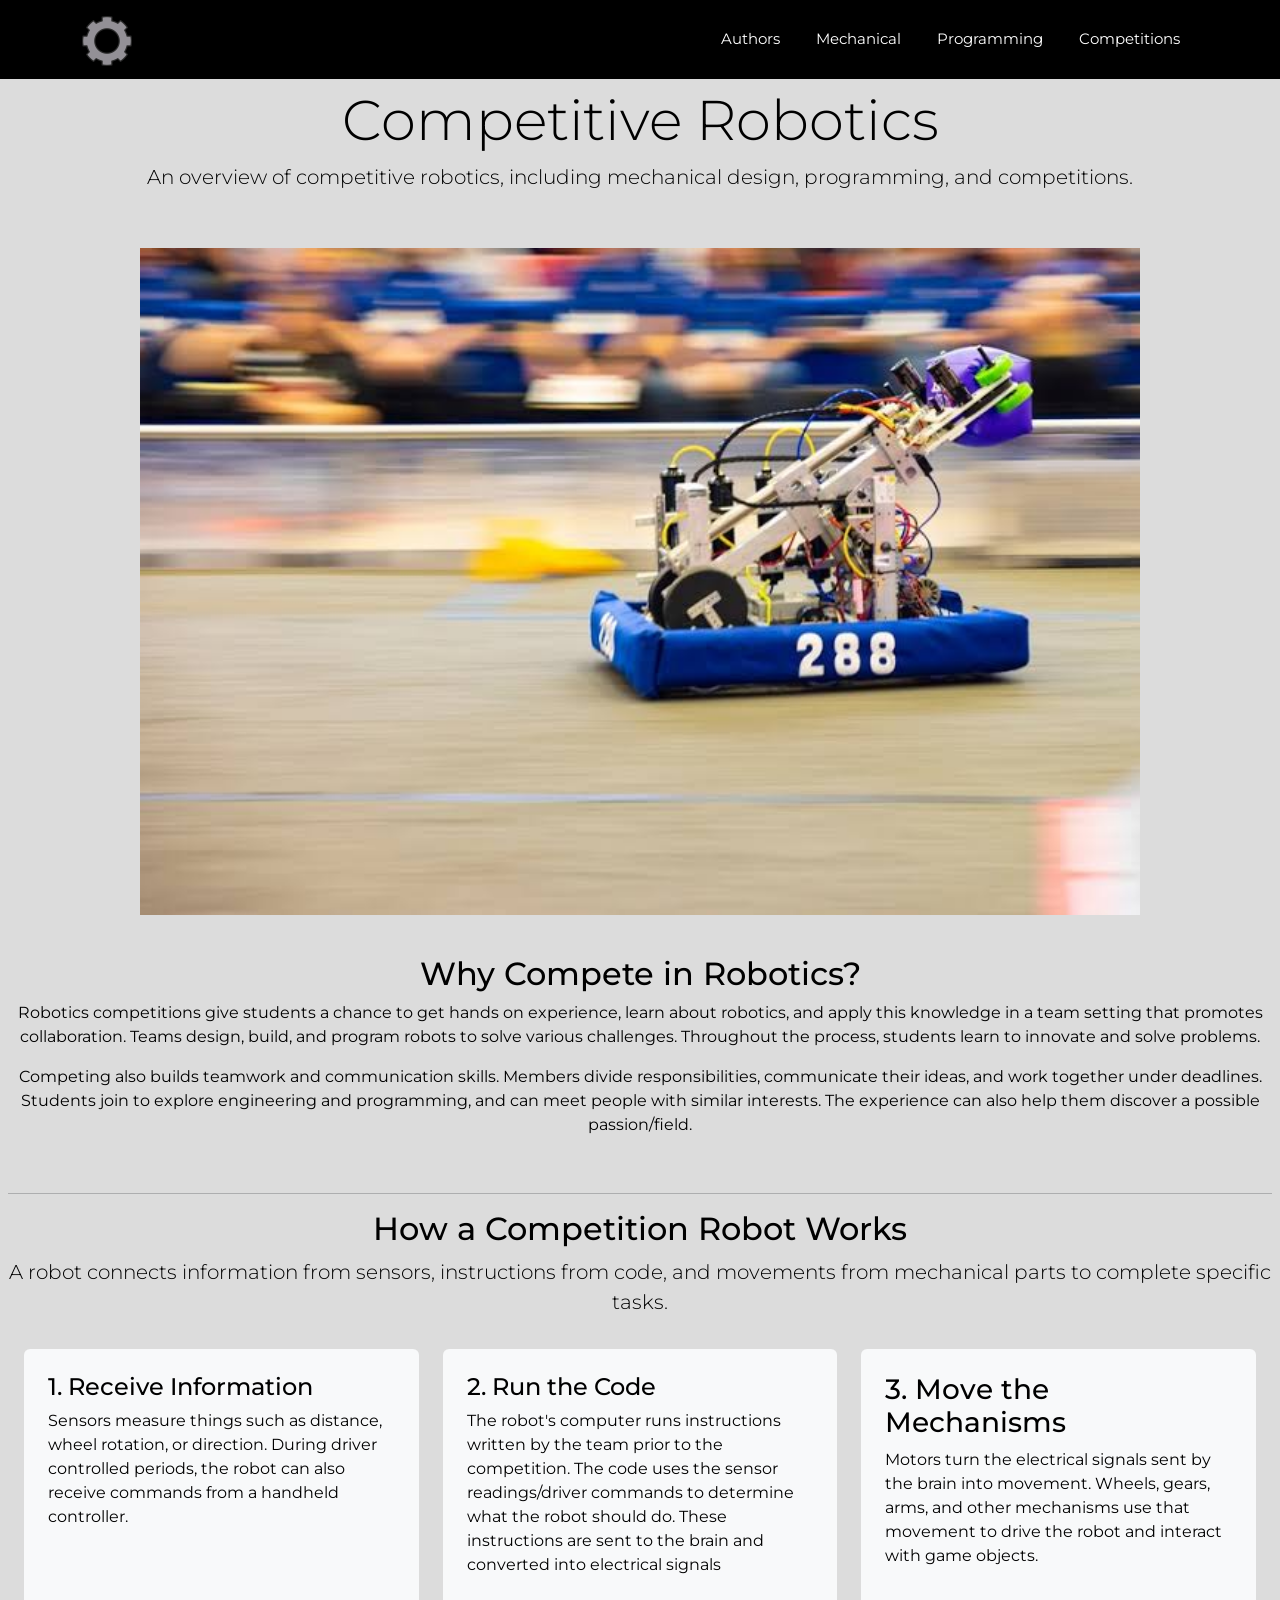
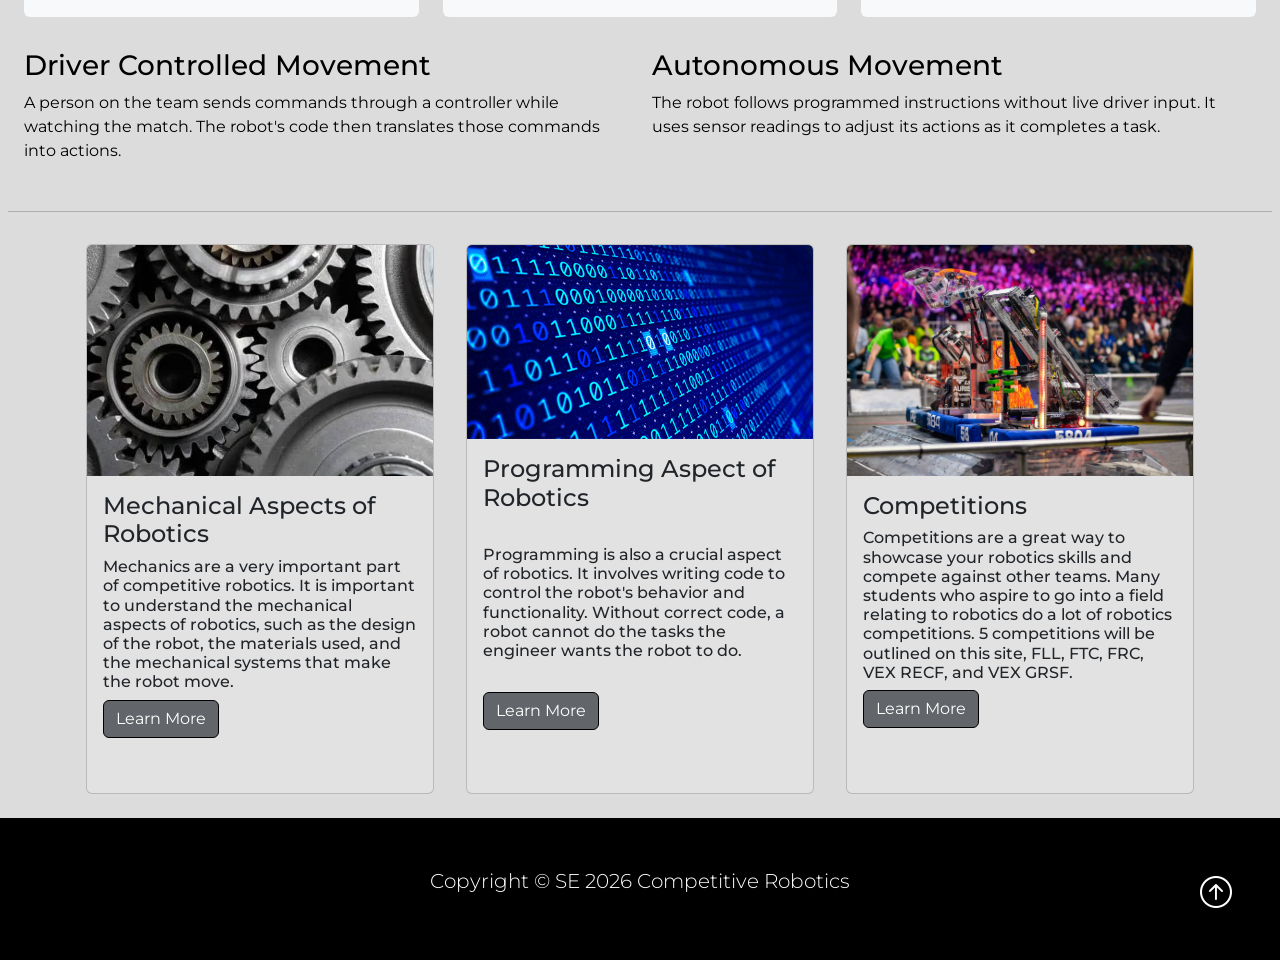
==== commit 2cacedab: "fixed a bunch of the caption issues with gaps" ====
--- a/index.html
+++ b/index.html
@@ -79,11 +79,11 @@
             <br>
 
             <!-- Robot image & caption -->
-            <div class="col-md-12">
-                <div class="row">
-                    <div class="shadow-command gif-robot">
-                        <img src="img/robotpicfront.jpeg" alt="Robotics picture"
-                            class="index-gif-robot img-fluid col-md-6">
+            
+            <div class="row">
+                <div class="text-center col-sm-12 p-3">
+                    <div class="shadow-command gif-robot">   
+                        <img src="img/robotpicfront.jpeg" alt="Robotics picture" class="index-gif-robot img-fluid col-md-6">
                         <div class="caption">This shows a robot in motion at the FIRST robotics competition (FRC).</div>
                     </div>
                 </div>
--- a/styles.css
+++ b/styles.css
@@ -368,6 +368,3 @@
     }
 }
 
-.container-fluid .overview .shadow-command:hover {
-    box-shadow: none;
-}
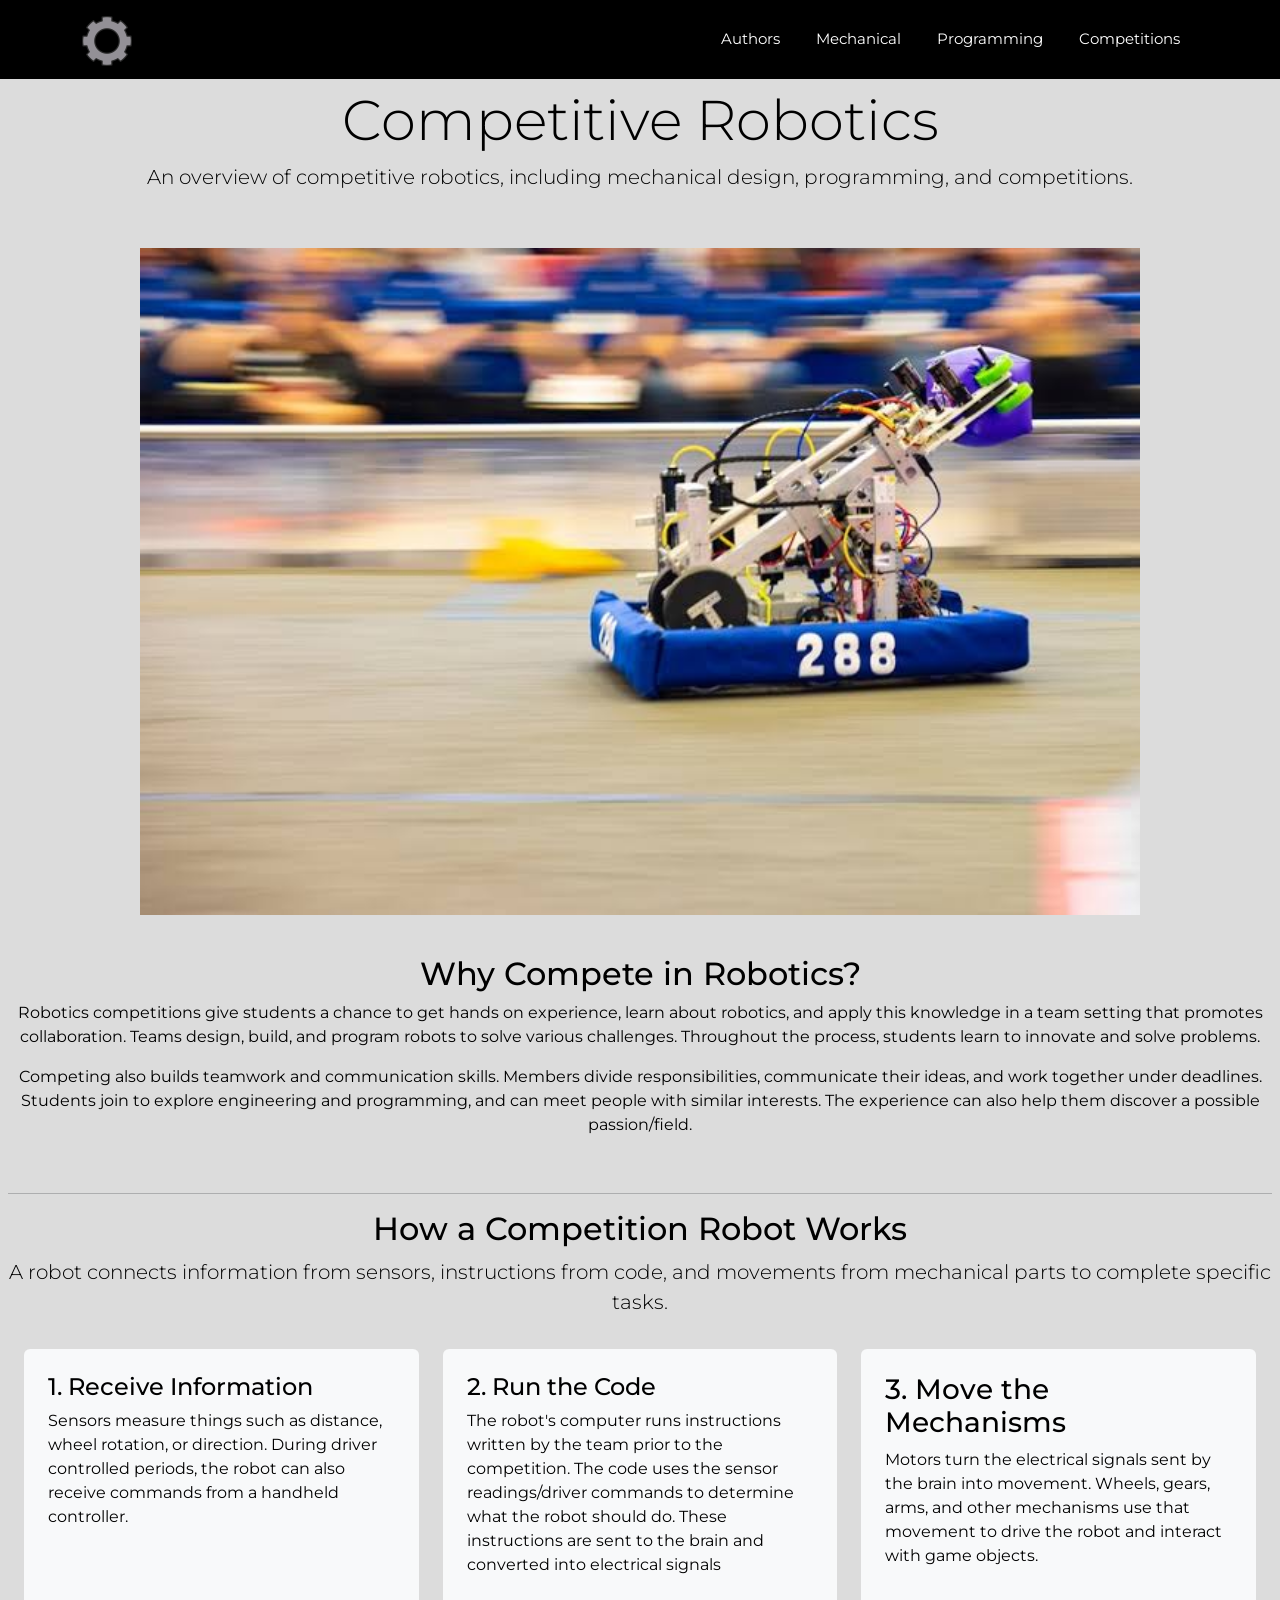
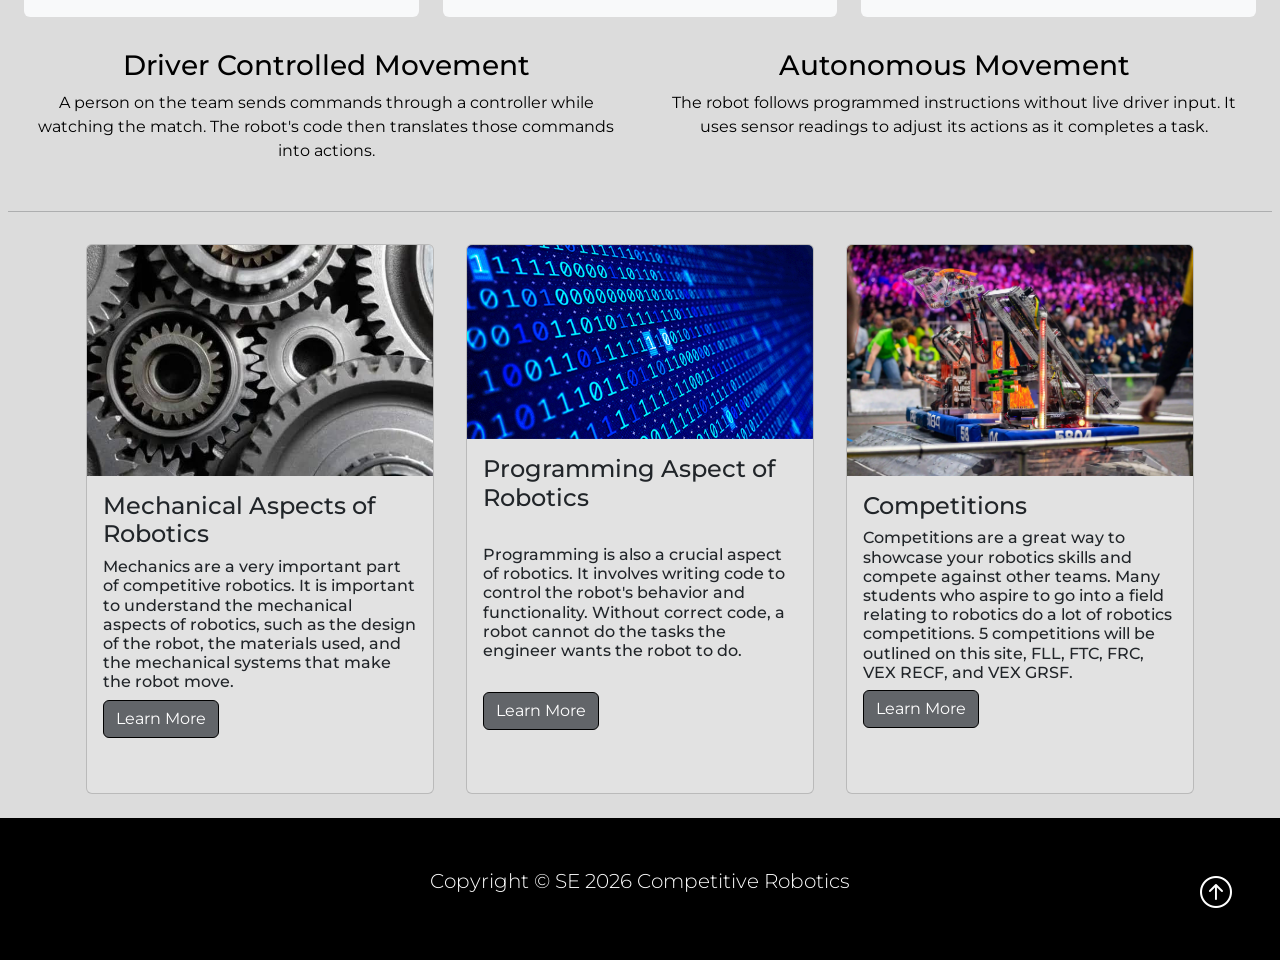
==== commit 219c0a53: "Center text in index.html" ====
--- a/index.html
+++ b/index.html
@@ -162,7 +162,7 @@
 
             <!-- Compare driver controlled and autonomous movements -->
             <div class="row p-3">
-                <div class="col-sm-6 highlighter">
+                <div class="col-sm-6 highlighter text-center">
                     <h3>Driver Controlled Movement</h3>
                     <p>
                         A person on the team sends commands through a controller
@@ -171,7 +171,7 @@
                     </p>
                 </div>
 
-                <div class="col-sm-6 highlighter">
+                <div class="col-sm-6 highlighter text-center">
                     <h3>Autonomous Movement</h3>
                     <p>
                         The robot follows programmed instructions without live
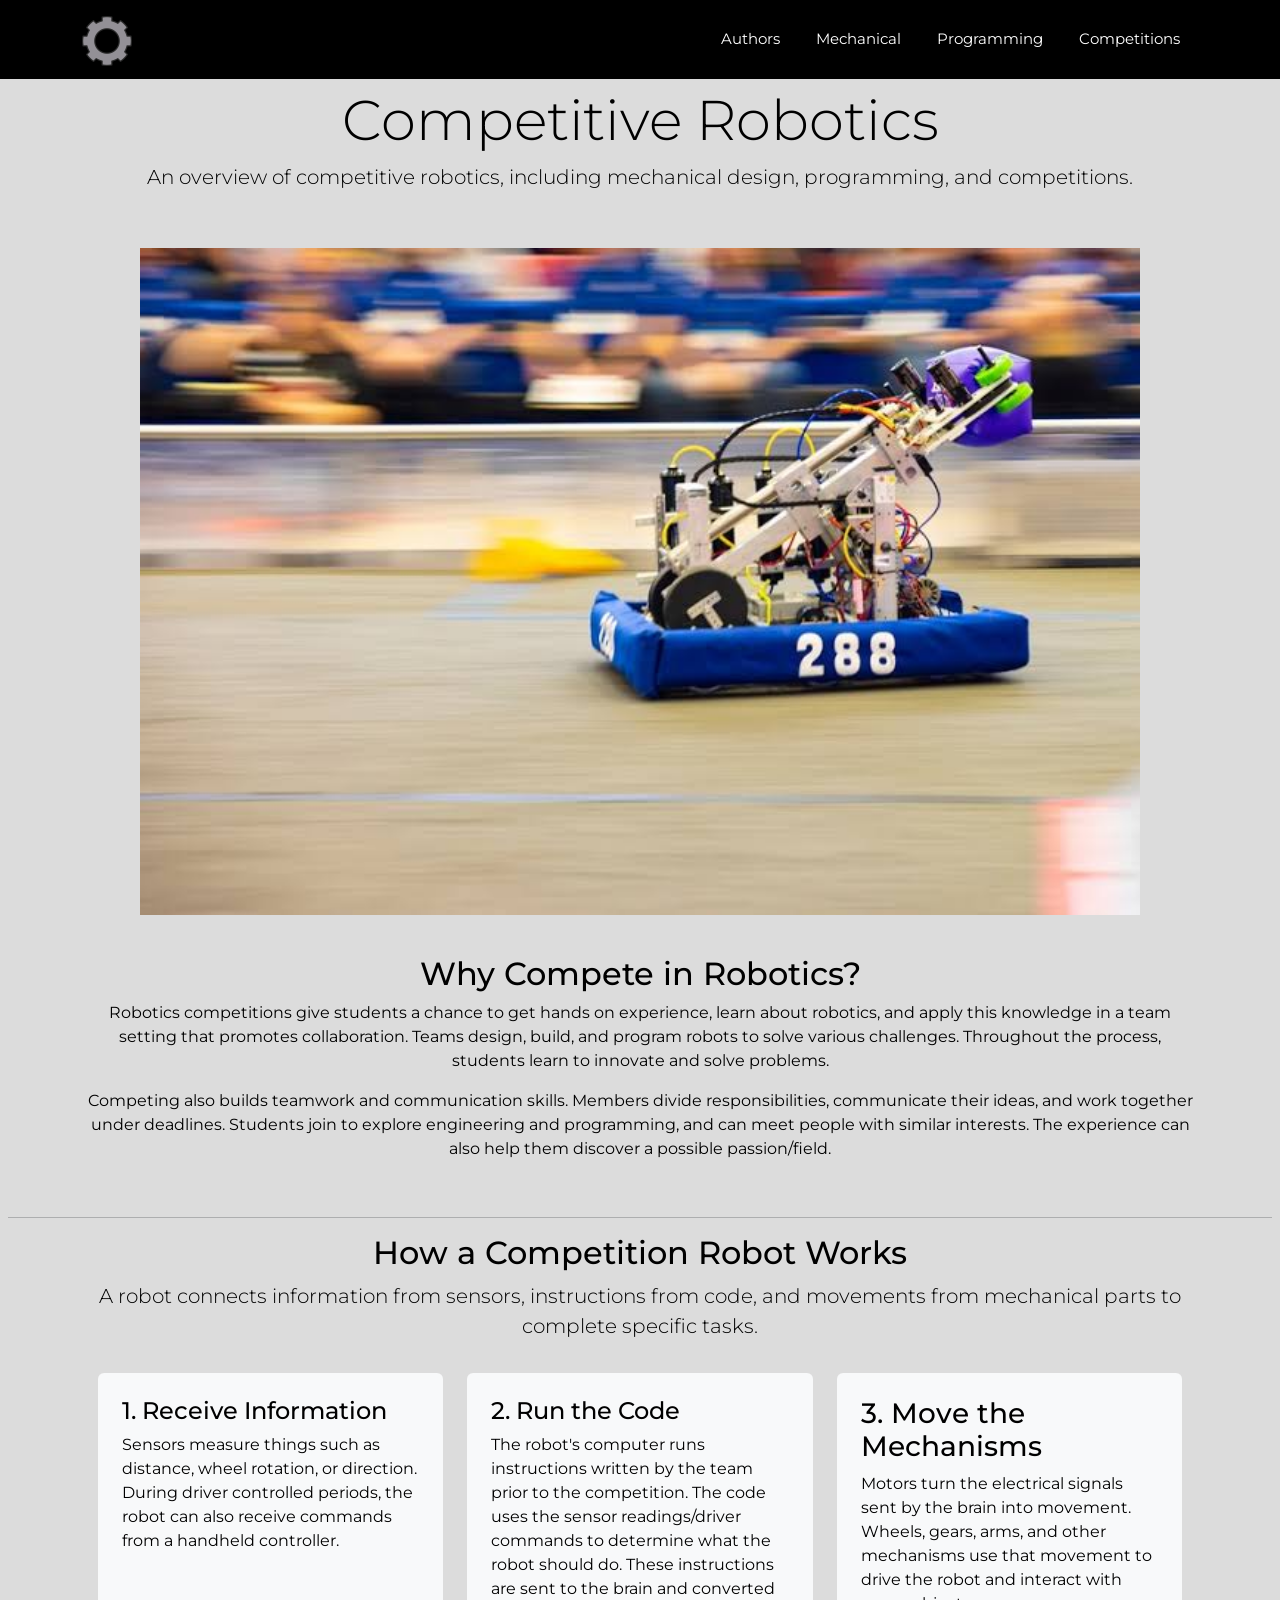
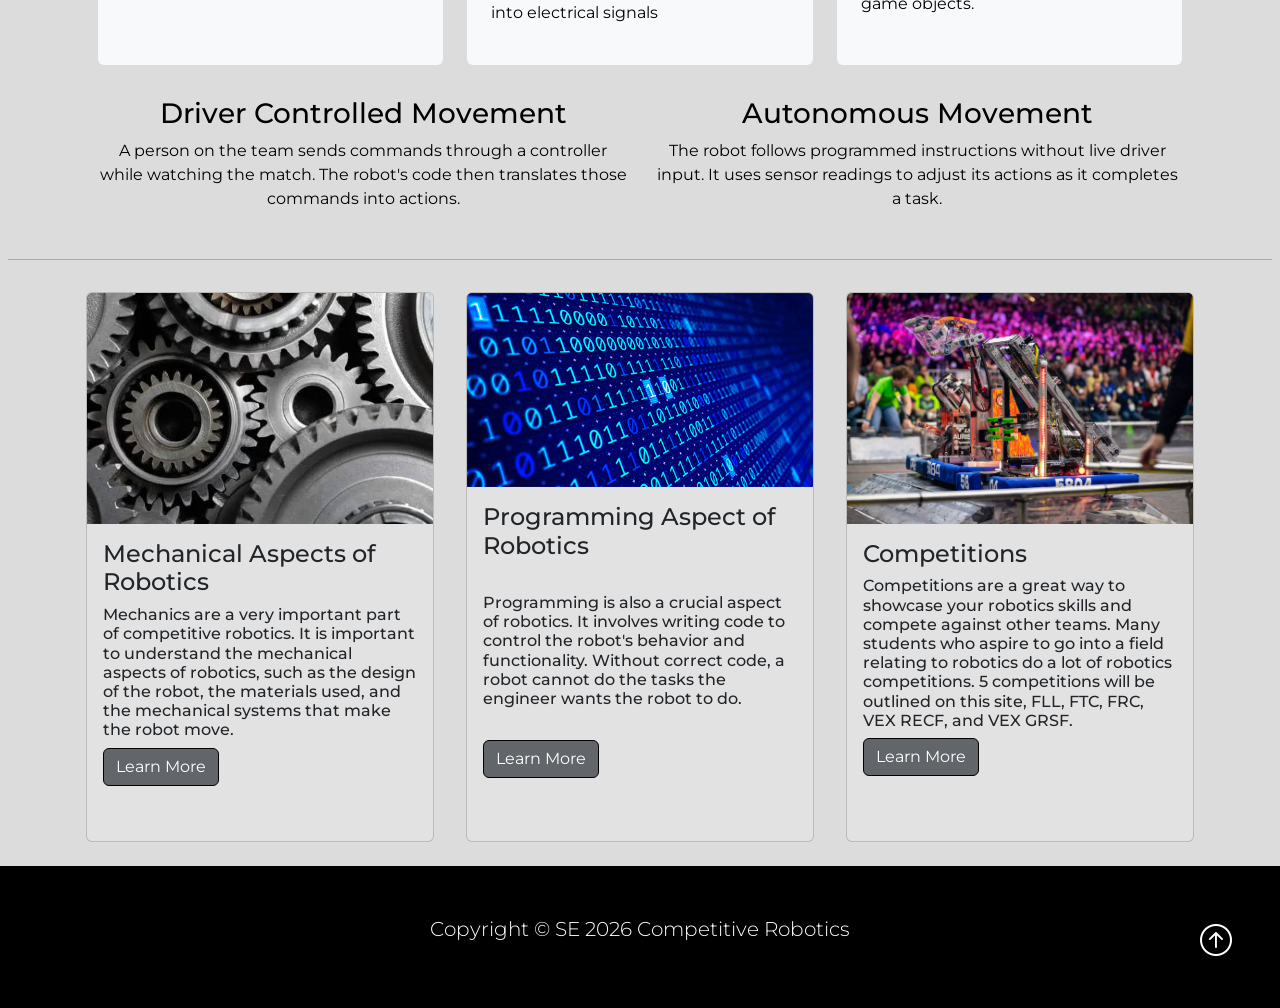
==== commit 7d2fe3e6: "fixed the left and right margins and lined up everything in index.html" ====
--- a/index.html
+++ b/index.html
@@ -91,96 +91,101 @@
             <br>
 
             <!-- Why students participate -->
-            <div class="text highlighter text-center">
-                <h2 class="text-center">Why Compete in Robotics?</h2>
-                <p>
-                    Robotics competitions give students a chance to get hands on
-                    experience, learn about robotics, and apply this knowledge
-                    in a team setting that promotes collaboration. Teams design,
-                    build, and program robots to solve various challenges. Throughout
-                    the process, students learn to innovate and solve problems.
-                </p>
-                <p>
-                    Competing also builds teamwork and communication skills.
-                    Members divide responsibilities, communicate their ideas, and work
-                    together under deadlines. Students join to explore engineering
-                    and programming, and can meet people with similar interests.
-                    The experience can also help them discover a possible passion/field.
-                </p>
+            <div class="container-lg min-vh-10">    
+                <div class="text highlighter text-center">
+                    <h2 class="text-center">Why Compete in Robotics?</h2>
+                    <p>
+                        Robotics competitions give students a chance to get hands on
+                        experience, learn about robotics, and apply this knowledge
+                        in a team setting that promotes collaboration. Teams design,
+                        build, and program robots to solve various challenges. Throughout
+                        the process, students learn to innovate and solve problems.
+                    </p>
+                    <p>
+                        Competing also builds teamwork and communication skills.
+                        Members divide responsibilities, communicate their ideas, and work
+                        together under deadlines. Students join to explore engineering
+                        and programming, and can meet people with similar interests.
+                        The experience can also help them discover a possible passion/field.
+                    </p>
+                </div>
             </div>
             <br>
             <hr>
 
             <!-- Three stages of robot pipeline -->
-            <div class="text-center">
-                <h2>How a Competition Robot Works</h2>
-                <p class="lead">
-                    A robot connects information from sensors, instructions from code,
-                    and movements from mechanical parts to complete specific tasks.
-                </p>
-            </div>
-
-            <div class="row p-3">
-                <!-- Explain sensor readings and driver input -->
-                <div class="col-sm-4">
-                    <div class="h-100 p-4 bg-light rounded">
-                        <h4>1. Receive Information</h4>
+            <div class="container-lg min-vh-10">   
+                <div class="text-center">
+                    <h2>How a Competition Robot Works</h2>
+                    <p class="lead">
+                        A robot connects information from sensors, instructions from code,
+                        and movements from mechanical parts to complete specific tasks.
+                    </p>
+                </div>
+            </div>
+            <div class="container-lg min-vh-10">
+                <div class="row p-3">
+                    <!-- Explain sensor readings and driver input -->
+                    <div class="col-sm-4">
+                        <div class="h-100 p-4 bg-light rounded">
+                            <h4>1. Receive Information</h4>
+                            <p>
+                                Sensors measure things such as distance, wheel rotation,
+                                or direction. During driver controlled periods, the robot
+                                can also receive commands from a handheld controller.
+                            </p>
+                        </div>
+                    </div>
+
+                    <!-- Explain how the robot processes information using code -->
+                    <div class="col-sm-4">
+                        <div class="h-100 p-4 bg-light rounded">
+                            <h4>2. Run the Code</h4>
+                            <p>
+                                The robot's computer runs instructions written by the
+                                team prior to the competition. The code uses the sensor
+                                readings/driver commands to determine what the robot
+                                should do. These instructions are sent to the brain and
+                                converted into electrical signals
+                            </p>
+                        </div>
+                    </div>
+
+                    <!-- Explain how motors and mechanical parts produce movement -->
+                    <div class="col-sm-4">
+                        <div class="h-100 p-4 bg-light rounded">
+                            <h3>3. Move the Mechanisms</h3>
+                            <p>
+                                Motors turn the electrical signals sent by the brain
+                                into movement. Wheels, gears, arms, and other mechanisms
+                                use that movement to drive the robot and interact with game objects.
+                            </p>
+                        </div>
+                    </div>
+                </div>
+            </div>
+            <!-- Compare driver controlled and autonomous movements -->
+            <div class="container-lg min-vh-10">    
+                <div class="row p-3">
+                    <div class="col-sm-6 highlighter text-center">
+                        <h3>Driver Controlled Movement</h3>
                         <p>
-                            Sensors measure things such as distance, wheel rotation,
-                            or direction. During driver controlled periods, the robot
-                            can also receive commands from a handheld controller.
+                            A person on the team sends commands through a controller
+                            while watching the match. The robot's code then translates
+                            those commands into actions.
                         </p>
                     </div>
-                </div>
-
-                <!-- Explain how the robot processes information using code -->
-                <div class="col-sm-4">
-                    <div class="h-100 p-4 bg-light rounded">
-                        <h4>2. Run the Code</h4>
+
+                    <div class="col-sm-6 highlighter text-center">
+                        <h3>Autonomous Movement</h3>
                         <p>
-                            The robot's computer runs instructions written by the
-                            team prior to the competition. The code uses the sensor
-                            readings/driver commands to determine what the robot
-                            should do. These instructions are sent to the brain and
-                            converted into electrical signals
+                            The robot follows programmed instructions without live
+                            driver input. It uses sensor readings to adjust its
+                            actions as it completes a task.
                         </p>
                     </div>
                 </div>
-
-                <!-- Explain how motors and mechanical parts produce movement -->
-                <div class="col-sm-4">
-                    <div class="h-100 p-4 bg-light rounded">
-                        <h3>3. Move the Mechanisms</h3>
-                        <p>
-                            Motors turn the electrical signals sent by the brain
-                            into movement. Wheels, gears, arms, and other mechanisms
-                            use that movement to drive the robot and interact with game objects.
-                        </p>
-                    </div>
-                </div>
-            </div>
-
-            <!-- Compare driver controlled and autonomous movements -->
-            <div class="row p-3">
-                <div class="col-sm-6 highlighter text-center">
-                    <h3>Driver Controlled Movement</h3>
-                    <p>
-                        A person on the team sends commands through a controller
-                        while watching the match. The robot's code then translates
-                        those commands into actions.
-                    </p>
-                </div>
-
-                <div class="col-sm-6 highlighter text-center">
-                    <h3>Autonomous Movement</h3>
-                    <p>
-                        The robot follows programmed instructions without live
-                        driver input. It uses sensor readings to adjust its
-                        actions as it completes a task.
-                    </p>
-                </div>
-            </div>
-
+            </div>
             <hr>
 
             <!-- Introduce the three main topics and link to their pages -->
